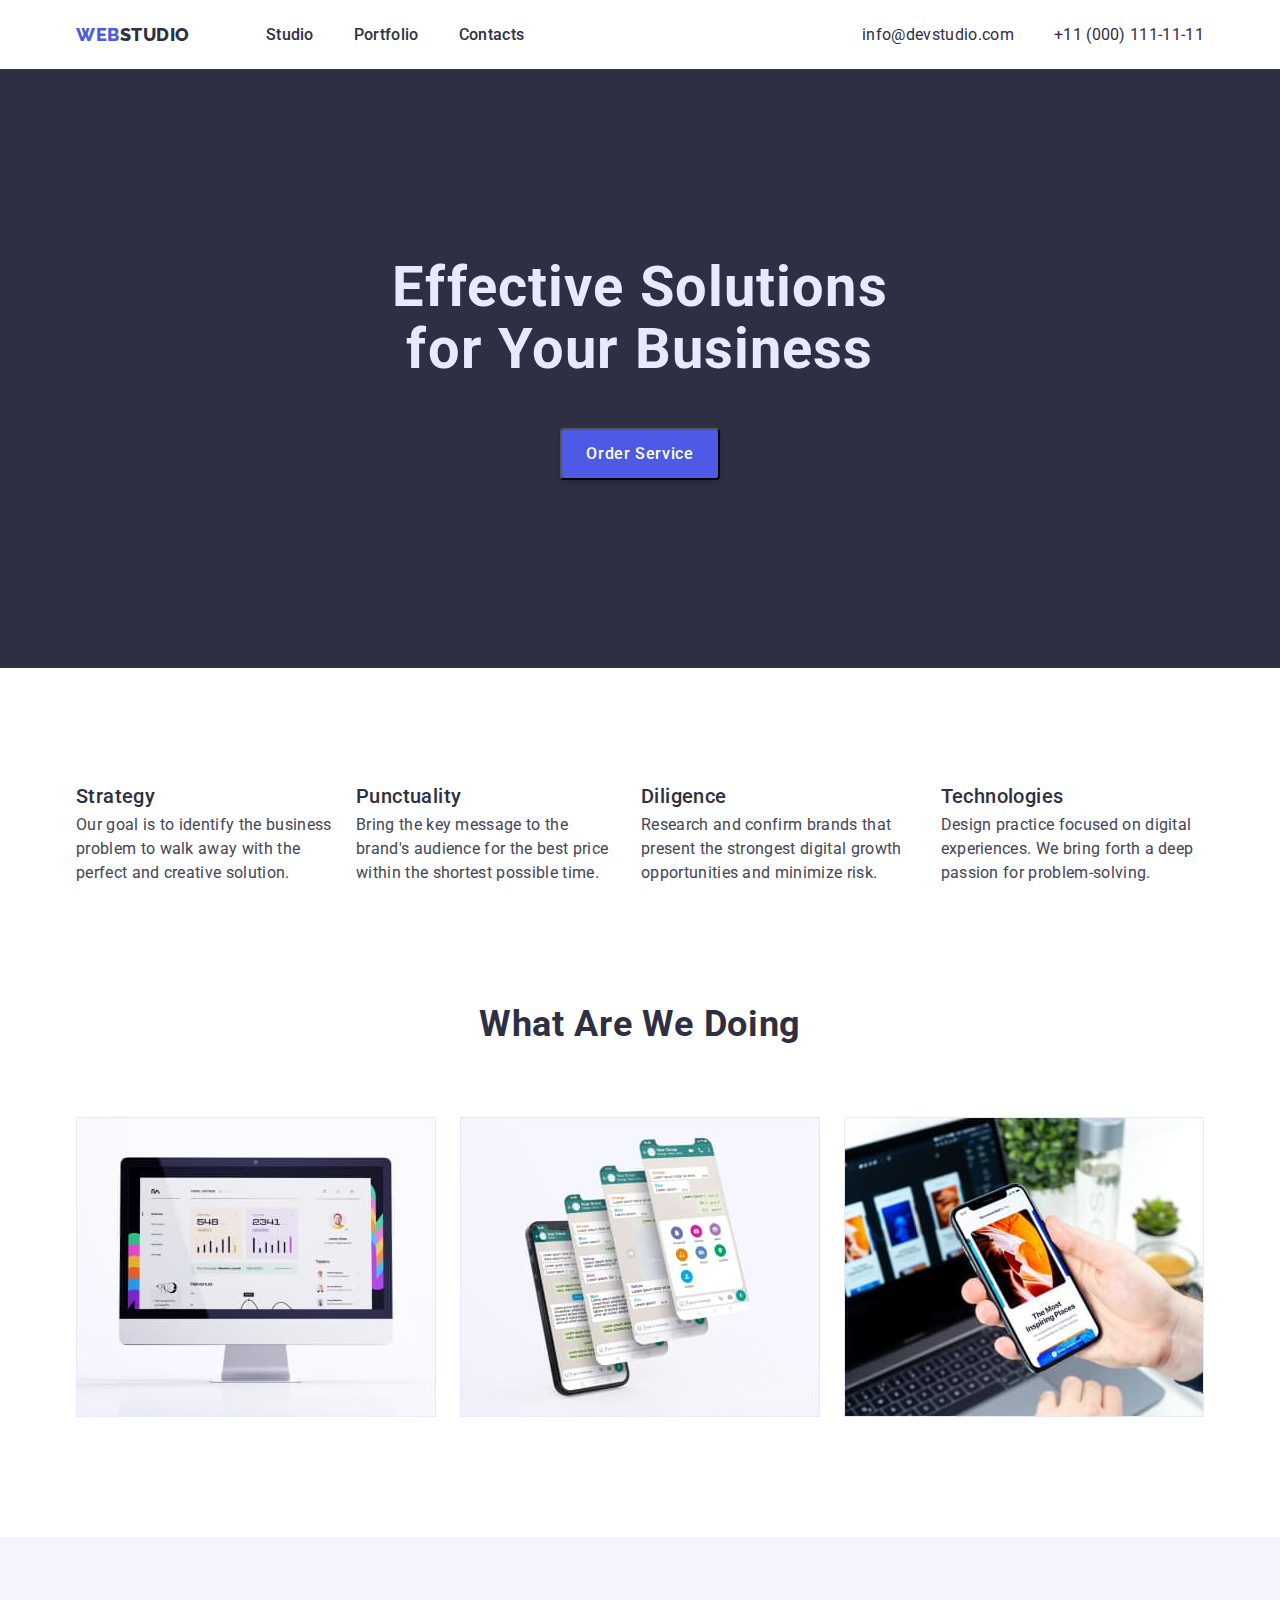
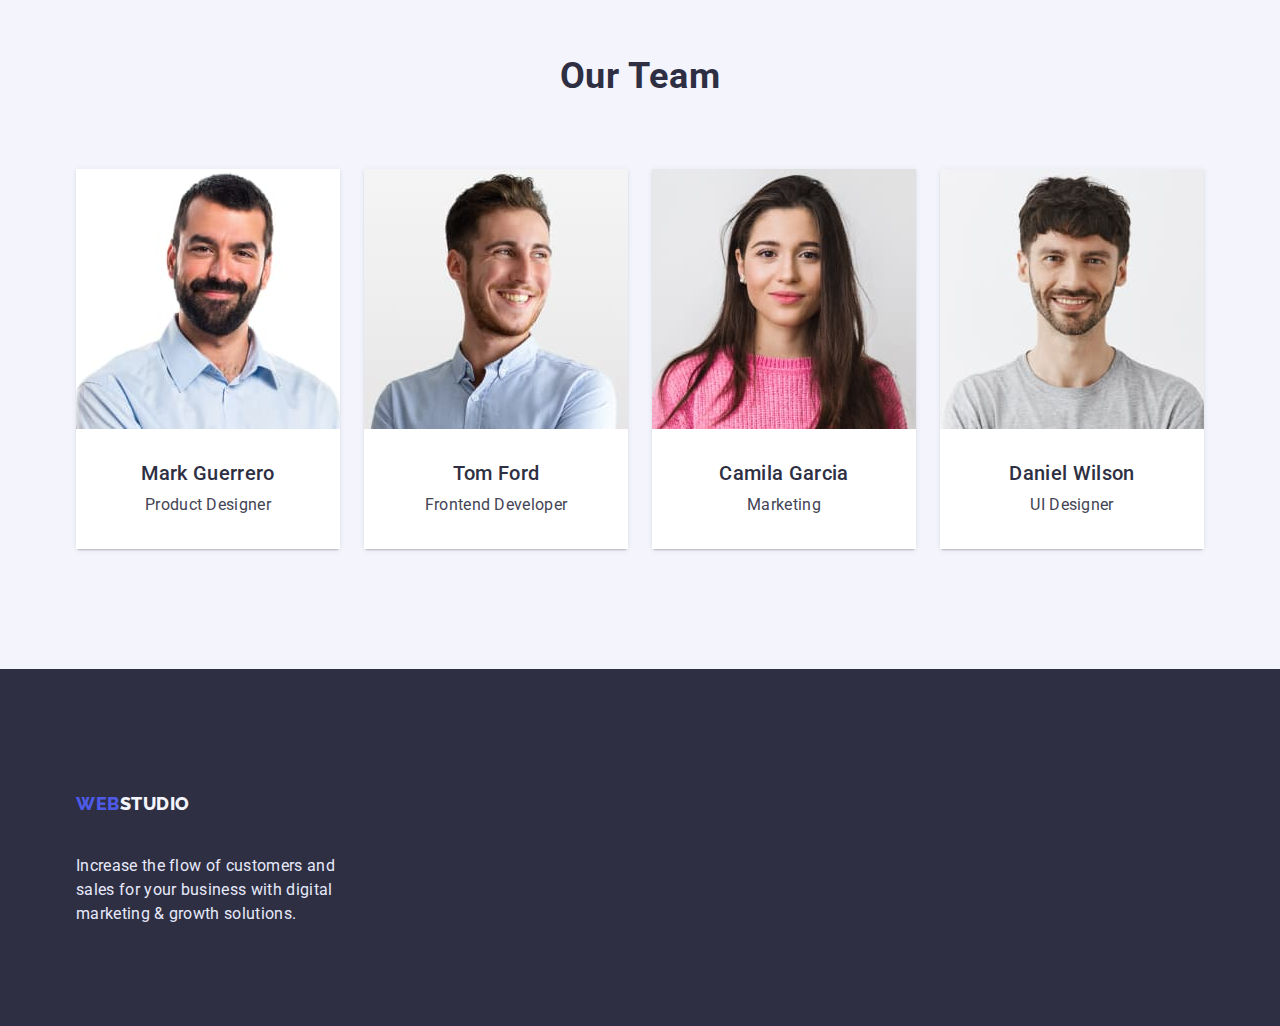
==== index.html @ 6ed80ae7 "Initial commit" ====
<!DOCTYPE html>
<html lang="en">
  <head>
    <meta charset="UTF-8">
    <meta http-equiv="X-UA-Compatible" content="IE=edge">
    <meta name="viewport" content="width=device-width, initial-scale=1.0">
    <title>Web Studio</title>
      <link
            rel="stylesheet"
            href="https://cdnjs.cloudflare.com/ajax/libs/modern-normalize/1.0.0/modern-normalize.min.css">
      <link rel="preconnect" href="https://fonts.googleapis.com">
      <link rel="preconnect" href="https://fonts.gstatic.com" crossorigin>
      <link href="https://fonts.googleapis.com/css2?family=Raleway:wght@800&family=Roboto:wght@400;500;700;900&display=swap" rel="stylesheet">
      <link rel="stylesheet" href="./css/styles.css">
  </head>

  <body>
<!-------------------- HEADER ------------------------->
     <header class="header">
      <div class="container">
        <nav class="header-navigation">
             <a class="logo logo-link-header" href="./index.html">
             <span class="logo-color">Web</span>Studio</a>
        
        <ul class="header-list list">
             <li class="header-item">
                 <a class="item-nav link" href="./index.html">Studio</a>
             </li>        
             <li class="header-item">
                 <a  class="item-nav link" href="./portfolio.html">Portfolio</a>
             </li>
             <li class="header-item">
                 <a  class="item-nav link" href="">Contacts</a>
             </li>
        </ul>
        </nav>
           <ul class="header-contact list">
             <li>
               <a class="mail-tel link"
               href="mailto:info@devstudio.com">info@devstudio.com</a>
             </li>
             <li>
               <a class="mail-tel link"
               href="tel:+110001111111">+11 (000) 111-11-11</a>
              </li>
            </ul>
      </div>
     </header>
    <main>
<!----------------- HERO SECTION ---------------------->
      <section class="wrapper">
        <div class="container">
           <h1 class="hero-text">Effective Solutions<br>for Your Business</h1>
           <button class="hero-button btn hero-text-btn" type="button">Order Service</button>
        </div>
      </section>
<!---------------- ABOUT SECTION ---------------------->
      <section class="about section">
         <div class="container">       
           <h2 class="visually-hidden">About us</h2>
           <ul class="list about-list">
             <li class="about-item">
               <h3 class="about-name">Strategy</h3>
               <p class="about-name-text">
               Our goal is to identify the business problem to walk away with the
               perfect and creative solution.
               </p>
             </li>
             <li class="about-item">
               <h3 class="about-name">Punctuality</h3>
               <p class="about-name-text">
               Bring the key message to the brand's audience for the best price
               within the shortest possible time.
               </p>
             </li>
             <li class="about-item">
               <h3 class="about-name">Diligence</h3>
               <p class="about-name-text">
               Research and confirm brands that present the strongest digital
               growth opportunities and minimize risk.
               </p>
             </li>
             <li class="about-item">
               <h3 class="about-name">Technologies</h3>
               <p class="about-name-text">
               Design practice focused on digital experiences. We bring forth a
               deep passion for problem-solving.
               </p>
             </li>
           </ul>
         </div>
      </section>
<!------------------  WORKING  ------------------------>
      <section class="section what-section">
        <div class="container">     
         <h2 class="section-name">What are we doing</h2>
         <ul class="working-list list">
           <li class="working-item">
            <img
            src="./images/about/img_1.jpg"
            alt="сайт"
            width="360"
            height="300">
           </li>
           <li class="working-item">
            <img
            src="./images/about/img_2.jpg"
            alt="чат"
            width="360"
            height="300">
          </li>
           <li class="working-item">
            <img
            src="./images/about/img_3.jpg"
            alt="програма"
            width="360"
            height="300">
          </li>
         </ul>
        </div>        
      </section>
<!--------------- EMPLOYEES SECTION ------------------->
      <section class="section employees-section">
        <div class="container">
           <h2 class="section-name">Our Team</h2>
           <ul class="empl-list list">
             <li class="empl-item">
               <img
               src="./images/employees/mark_guerrero.jpg"
               alt="Mark Guerrero"
               width="264"
               height="260">
              <div class="empl-content">
                 <h3 class="name-empl">Mark Guerrero</h3>
                 <p class="about-name-text">Product Designer</p>
              </div>
             </li>
             <li class="empl-item">
               <img
               src="./images/employees/tom_ford.jpg"
               alt="Tom Ford"
               width="264"
               height="260">
              <div class="empl-content">
                 <h3 class="name-empl">Tom Ford</h3>
                 <p class="about-name-text">Frontend Developer</p>
              </div>
             </li>
             <li class="empl-item">
               <img
               src="./images/employees/camila_garcia.jpg"
               alt="Camila Garcia"
               width="264"
               height="260">
              <div class="empl-content">
                 <h3 class="name-empl">Camila Garcia</h3>
                 <p class="about-name-text">Marketing</p>
              </div>
             </li>
             <li class="empl-item">
               <img
               src="./images/employees/daniel_wilson.jpg"
               alt="Daniel Wilson"
               width="264"
               height="260">
              <div class="empl-content">
                 <h3 class="name-empl">Daniel Wilson</h3>
                 <p class="about-name-text">UI Designer</p>
              </div>
             </li>
           </ul>
        </div>
      </section>
    </main>
<!---------------- FOOTER SECTION --------------------->
    <footer class="footer-block">
      <div class="container">
         <a class="logo logo-link-header" href="./index.html">
         <span class="logo-footer logo-color">Web</span><span class="logo-color-down">Studio</span></a>
         <p class="footer-text">
         Increase the flow of customers and sales for your business with digital
         marketing & growth solutions.
         </p>
      </div>
    </footer>
  </body>
</html>
---- css/styles.css ----
body {
    font-family: 'Roboto', sans-serif;
    color: var(--brand-color);
    font-weight: 400;
    font-size: 16px;
    line-height: 1.5;
    letter-spacing: 0.02em;
}

.visually-hidden {
    position: absolute;
    width: 1px;
    height: 1px;
    margin: -1px;
    border: 0;
    padding: 0;
    white-space: nowrap;
    clip-path: inset(100%);
    clip: rect(0 0 0 0);
    overflow: hidden;
}

:root {
    --brand-color: #2E2F42;
    --color-link: #4D5AE5;
    --color-text: #E7E9FC;
    --hero-title-text-color: #ffffff;
    --description-tel-mail-color: #434455;
    --bg-btn-foot-color: #f4f4fd;
    --secondaty-font: 'Raleway', sans-serif;
}

h1,
h2,
h3,
h4,
h5,
p {
    margin: 0;
}

ul {
    margin: 0;
    padding: 0;
}

img {
    display: block;
    max-width: 100%;
    height: auto;
  }

.list {
    list-style: none;
}

.link {
    color: var(--brand-color);
}

.link:hover {
    color: var(--color-link);
    text-decoration-line: underline;
}

a, li {
    list-style-type: none;
    text-decoration: none;
}

.container {
    width: 1158px;
    margin: 0 auto;
    padding: 0 15px;
}
/* outline: 2px solid red;  */

.section {
    padding: 120px 0;
}

.header {
    border-bottom: 1px solid var(--primary-border-color);
}

.header .container {
    display: flex;
    align-items: center;
}

.header-navigation {
    display: flex;
    align-items: center;
}

.email-tel-position {
    display: flex;
    flex-direction: row-reverse;  
}

.logo-link-header {
    font-weight: 800;
    line-height: 1.17;  
    display: flex;
    align-items: center;
    letter-spacing: 0.03em;
    text-transform: uppercase;
}

.logo {
    font-family: 'Raleway', sans-serif;
    font-size: 18px;
    color: var(--brand-color);
    text-decoration: none;
    padding-left: 156px;
    display: flex;
    flex-direction: row;
    align-items: flex-start;
    padding: 24px 0;
} 

.logo-color {
    color: var(--color-link);
    list-style: none;
    text-decoration: none;
}

/* --- HEADER ---  */
.header-list {
    margin-left: 76px;
    display: flex;
    flex-direction: row;    
    gap: 40px;   
}

.header-item {
    list-style: none;
    text-decoration: none;
}

.header-contact {
    display: flex;
    margin-left: auto;
    gap: 40px;   
}

.contact-item:not(:first-child) {
    margin-left: 40px;
}

.item-nav {
    font-weight: 500;
    list-style: none;
    padding: 24px 0;
}

.mail-tel {
    font-style: normal;
    color: var(--brand-color);
    gap: 40px;
    padding-top: 24px;
    padding-bottom: 24px;
}

.mail-tel:hover {
    color: var(--color-link);
}

/* --- HERO SECTION ---  */
.wrapper {
  padding: 188px 0;
  background-color: var(--brand-color);
}

.wrapper .container {
    display: flex;
    flex-direction: column;
    align-items: center;
}

.hero-text {
    margin-bottom: 48px;
    max-width: 496px;
    text-align: center;  
    font-size: 56px;
    line-height: 1.1;
    letter-spacing: 0.02em;
    color: var(--color-text)
}

.hero-button {
    background: var(--color-link);
    box-shadow: 0px 4px 4px rgba(0, 0, 0, 0.15);
    border-radius: 4px;
    padding: 16px 32px;
    font-family: inherit;
    font-weight: 500;
    font-size: 16px;
    line-height: 1.5;
    letter-spacing: 0.04em;
    color: var(--hero-title-text-color);
    cursor: pointer;
}

.hero-text-btn {
    color: #FFFFFF;
    font-family:  inherit;
    font-weight: 500;
    font-size: 16px;
    line-height: 1.5;
    letter-spacing: 0.04em;
}

/* --- ABOUT SECTION ---  */
.about {
    padding-bottom: 0;
}
  
.about-list {
    display: flex;
    gap: 24px;
}

.about-item {
    width: calc((100%-72px) / 4);
}

.about-name {
    color: var(--brand-color);
    font-weight: 500;
    font-size: 20px;
    margin-bottom: 8px;
    line-height: 0.83;
    letter-spacing: 0.02em;
}

.about-name-text {
    color: var(--description-tel-mail-color);
    font-weight: 400;
} 

/* ---  WORKING  --- */
.what-section {
    text-align: center;
    color: var(--brand-color);
}

.section-name {
    font-weight: 700;
    font-size: 36px;
    line-height: 1.11;
    margin-bottom: 72px;
    letter-spacing: 0.02em;
    text-transform: capitalize;
    text-align: center;
    color: var(--brand-color);
}

.working-list {
    display: flex;
    gap: 24px;
}

.working-item {
    width: calc((100%-48px) / 3);
    max-width: 360px;
}

.working-list .container {
    background: linear-gradient(
      0deg,
      rgba(77, 90, 229, 0.1),
      rgba(77, 90, 229, 0.1)
    );
    background-blend-mode: soft-light, normal;
    border: 1px solid var(--primary-border-color);
}

/* ---  EMPLOYEES SECTION  --- */
.employees-section {
    background-color: var(--bg-btn-foot-color);
}
.name-empl {
    font-weight: 500;
    font-size: 20px;
    line-height: 1.2;
    margin-bottom: 8px;
}

.empl-list {
    display: flex;
    flex-wrap: wrap;
    gap: 24px;
}

.empl-item {
    width: calc((100%-72px) / 4);
    max-width: 264px; 
    background: var(--primary-bg-color);
    box-shadow: 0px 1px 6px rgba(46, 47, 66, 0.08),
      0px 1px 1px rgba(46, 47, 66, 0.16), 0px 2px 1px rgba(46, 47, 66, 0.08);
    border-radius: 0px 0px 4px 4px;
}

.empl-content {
    text-align: center;
    padding: 32px 0;
    background: #FFFFFF;
}

/* ---  FOOTER SECTION  --- */
.footer-block {
    background: #2E2F42;
    padding: 100px 0;
}

.footer-text {
    color: var(--color-text);
    max-width: 264px;
}

.logo-color-down {
    color: #F4F4FD;
}

.logo-footer {
    padding: 0;
    margin-bottom: 16px;
}

/* ---  BTN SECTION  --- */
.btn-section {
    padding-top: 96px;
    justify-content: center;
    gap: 24px;
}

.btn-list {
    display: flex;
    justify-content: center;
    gap: 24px; 
    margin-bottom: 72px;
}

.btn {
    padding: 12px 24px;
    border-radius: 4px;
    cursor: pointer;
    font-family: inherit;
    justify-content: center;
    gap: 24px;
}

.modal-btn {
    background: #F4F4FD;
    color: var(--color-link);
    border: 1px solid #e7e9fc;
    font-family: inherit;
    font-weight: 500;
    font-size: 16px;
    line-height: 1.5;
    letter-spacing: 0.04em;
    padding: 12px 24px;
}
 /* box-shadow: 0px 3px 1px rgba(0, 0, 0, 0.1), 0px 2px 1px rgba(0, 0, 0, 0.08),
          0px 2px 2px rgba(0, 0, 0, 0.12); */
.btn:hover,
.btn:focus {   
    background-color: #404BBF;
}

/* ---  IMG SECTION  --- */
.img-sect-list {
    display: flex;
    flex-wrap: wrap;
    gap: 48px;
    column-gap: 24px;
}

.img-list{
    width: calc((100%-48px) / 3);
    max-width: 360px;
}

.img-list .text {
    padding: 32px 16px;
    border: 1px solid #E7E9FC;
    border-top: none;
}
  
.modal-btn:hover {
    background: var(--color-link);
    color: var(--color-text);
    border-color: var(--color-link);
}

.portfolio-text-large {
    color: var(--brand-color);
    font-weight: 500;
    font-size: 20px;
    line-height: 1.2;
    letter-spacing: 0.02em;
    margin-bottom: 8px;
}

.portfolio-text-small {
    color: #434455; 
}
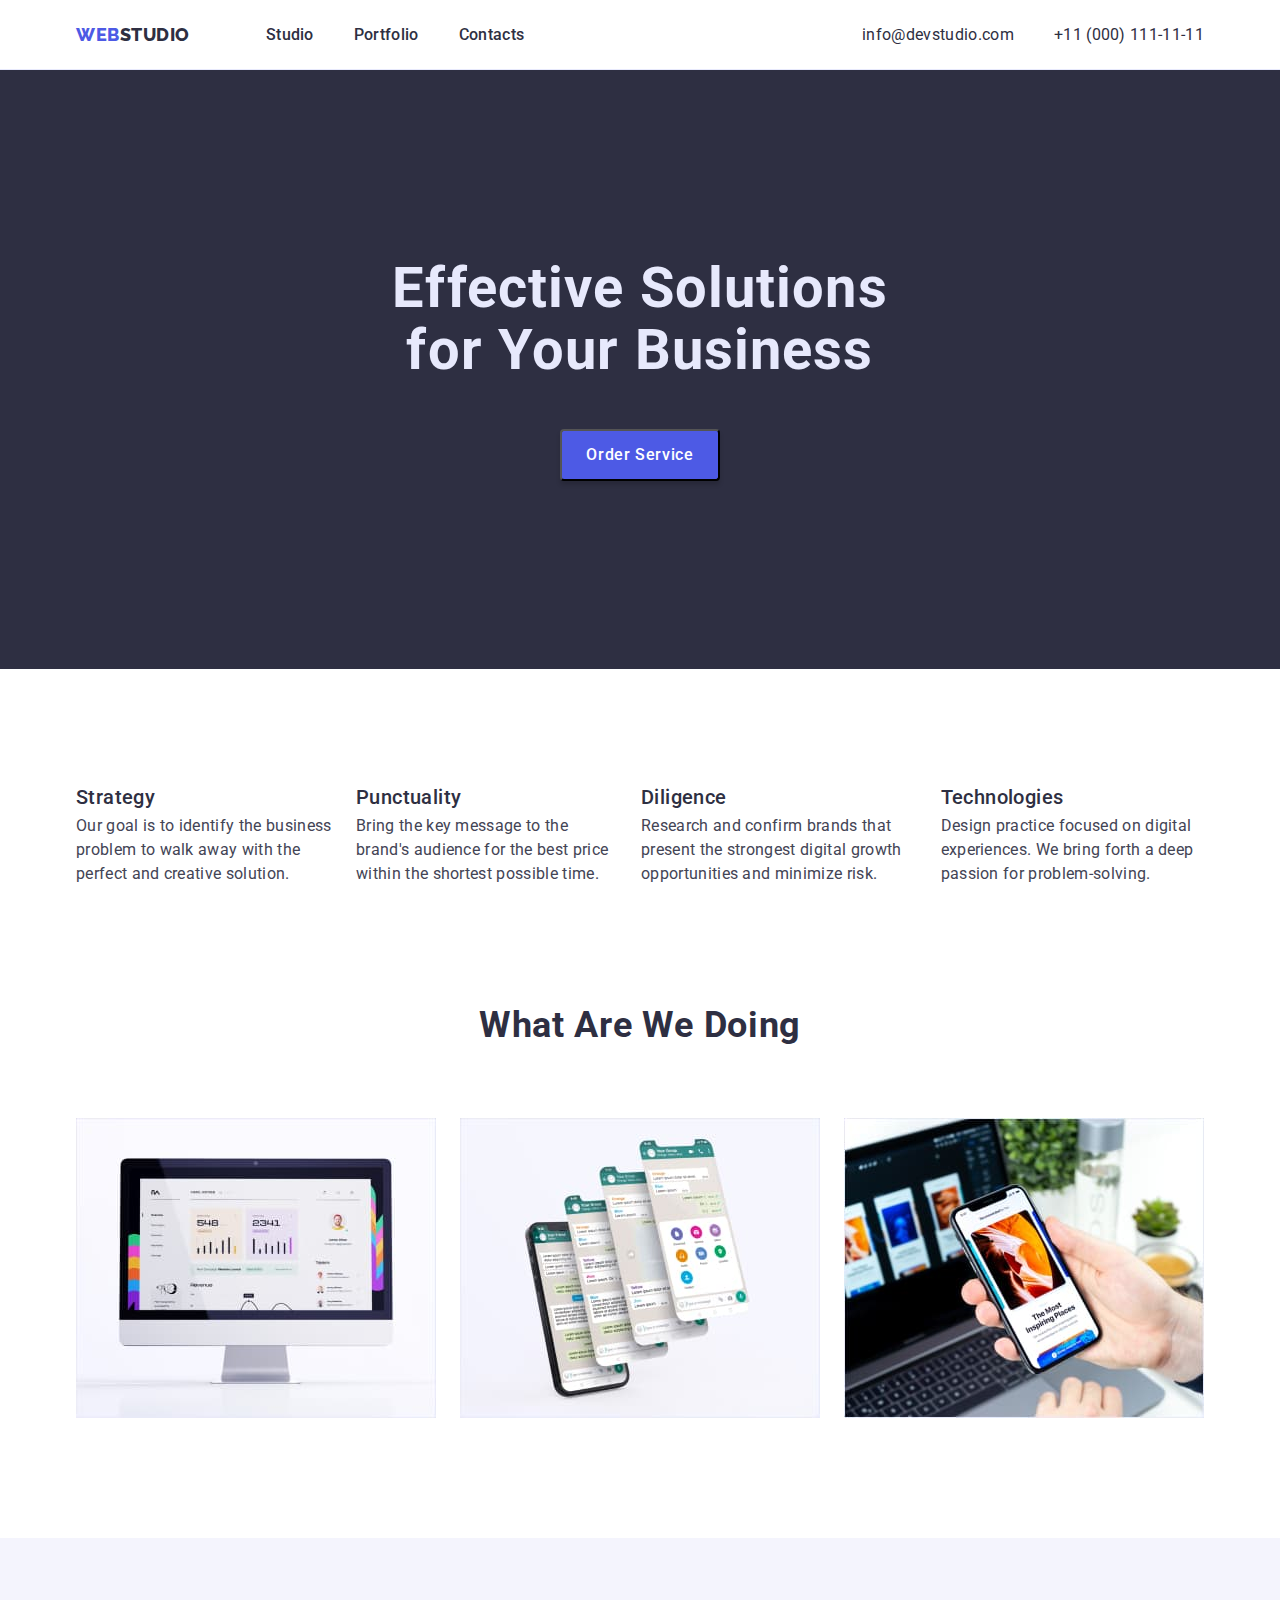
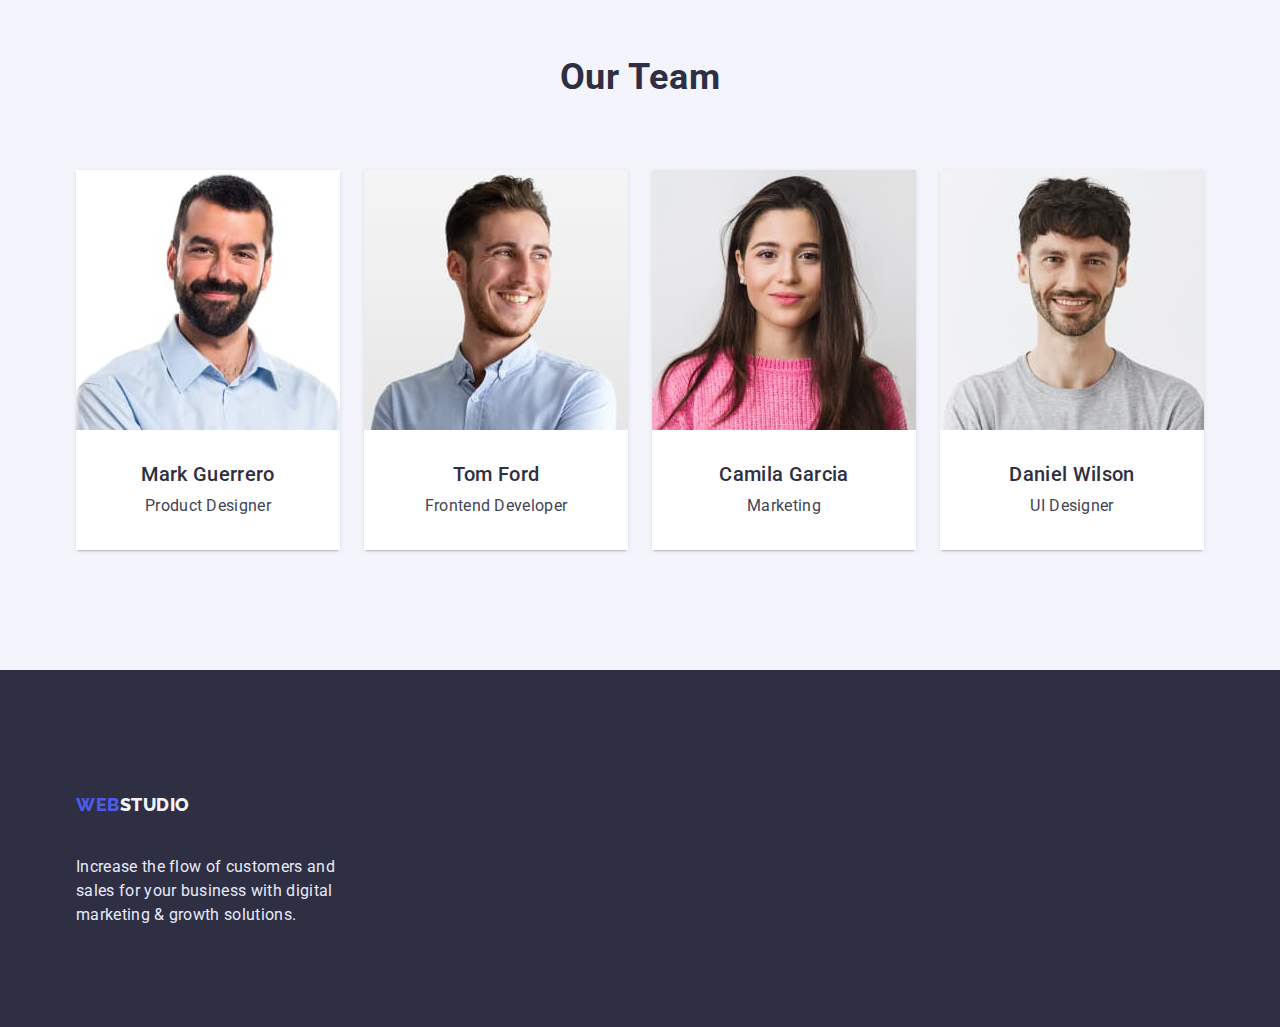
==== commit 3f997f1e: "dd" ====
--- a/index.html
+++ b/index.html
@@ -175,8 +175,8 @@
 <!---------------- FOOTER SECTION --------------------->
     <footer class="footer-block">
       <div class="container">
-         <a class="logo logo-link-header" href="./index.html">
-         <span class="logo-footer logo-color">Web</span><span class="logo-color-down">Studio</span></a>
+         <a class="logo-footer logo logo-link-header" href="./index.html">
+         <span class="logo-color">Web</span><span class="logo-color-down">Studio</span></a>
          <p class="footer-text">
          Increase the flow of customers and sales for your business with digital
          marketing & growth solutions.
--- a/css/styles.css
+++ b/css/styles.css
@@ -60,9 +60,10 @@
 
 .link:hover {
     color: var(--color-link);
-    text-decoration-line: underline;
-}
-
+
+}
+/* text-decoration-line: underline; */
+ 
 a, li {
     list-style-type: none;
     text-decoration: none;
@@ -80,7 +81,7 @@
 }
 
 .header {
-    border-bottom: 1px solid var(--primary-border-color);
+    border-bottom: 1px solid var(--color-text);
 }
 
 .header .container {
@@ -324,9 +325,10 @@
 }
 
 .logo-footer {
-    padding: 0;
+
     margin-bottom: 16px;
 }
+/* padding: 0; */
 
 /* ---  BTN SECTION  --- */
 .btn-section {
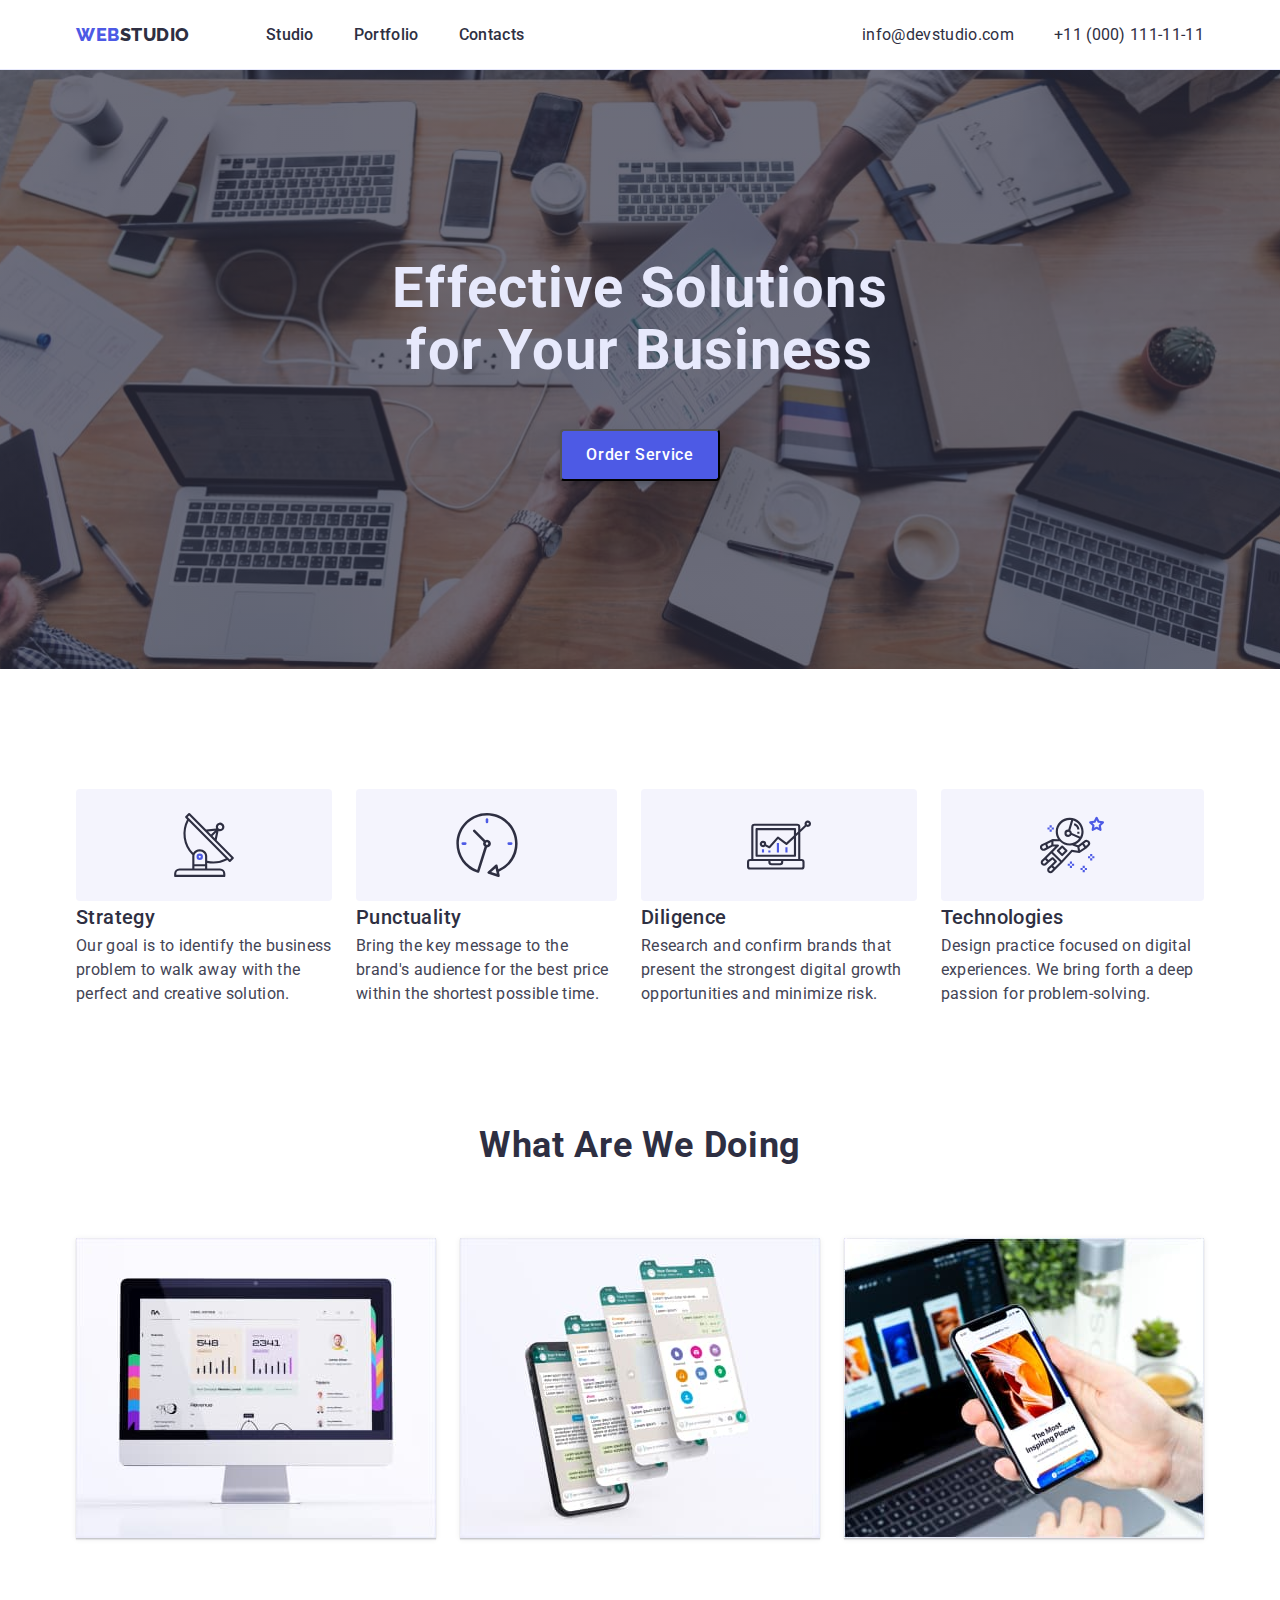
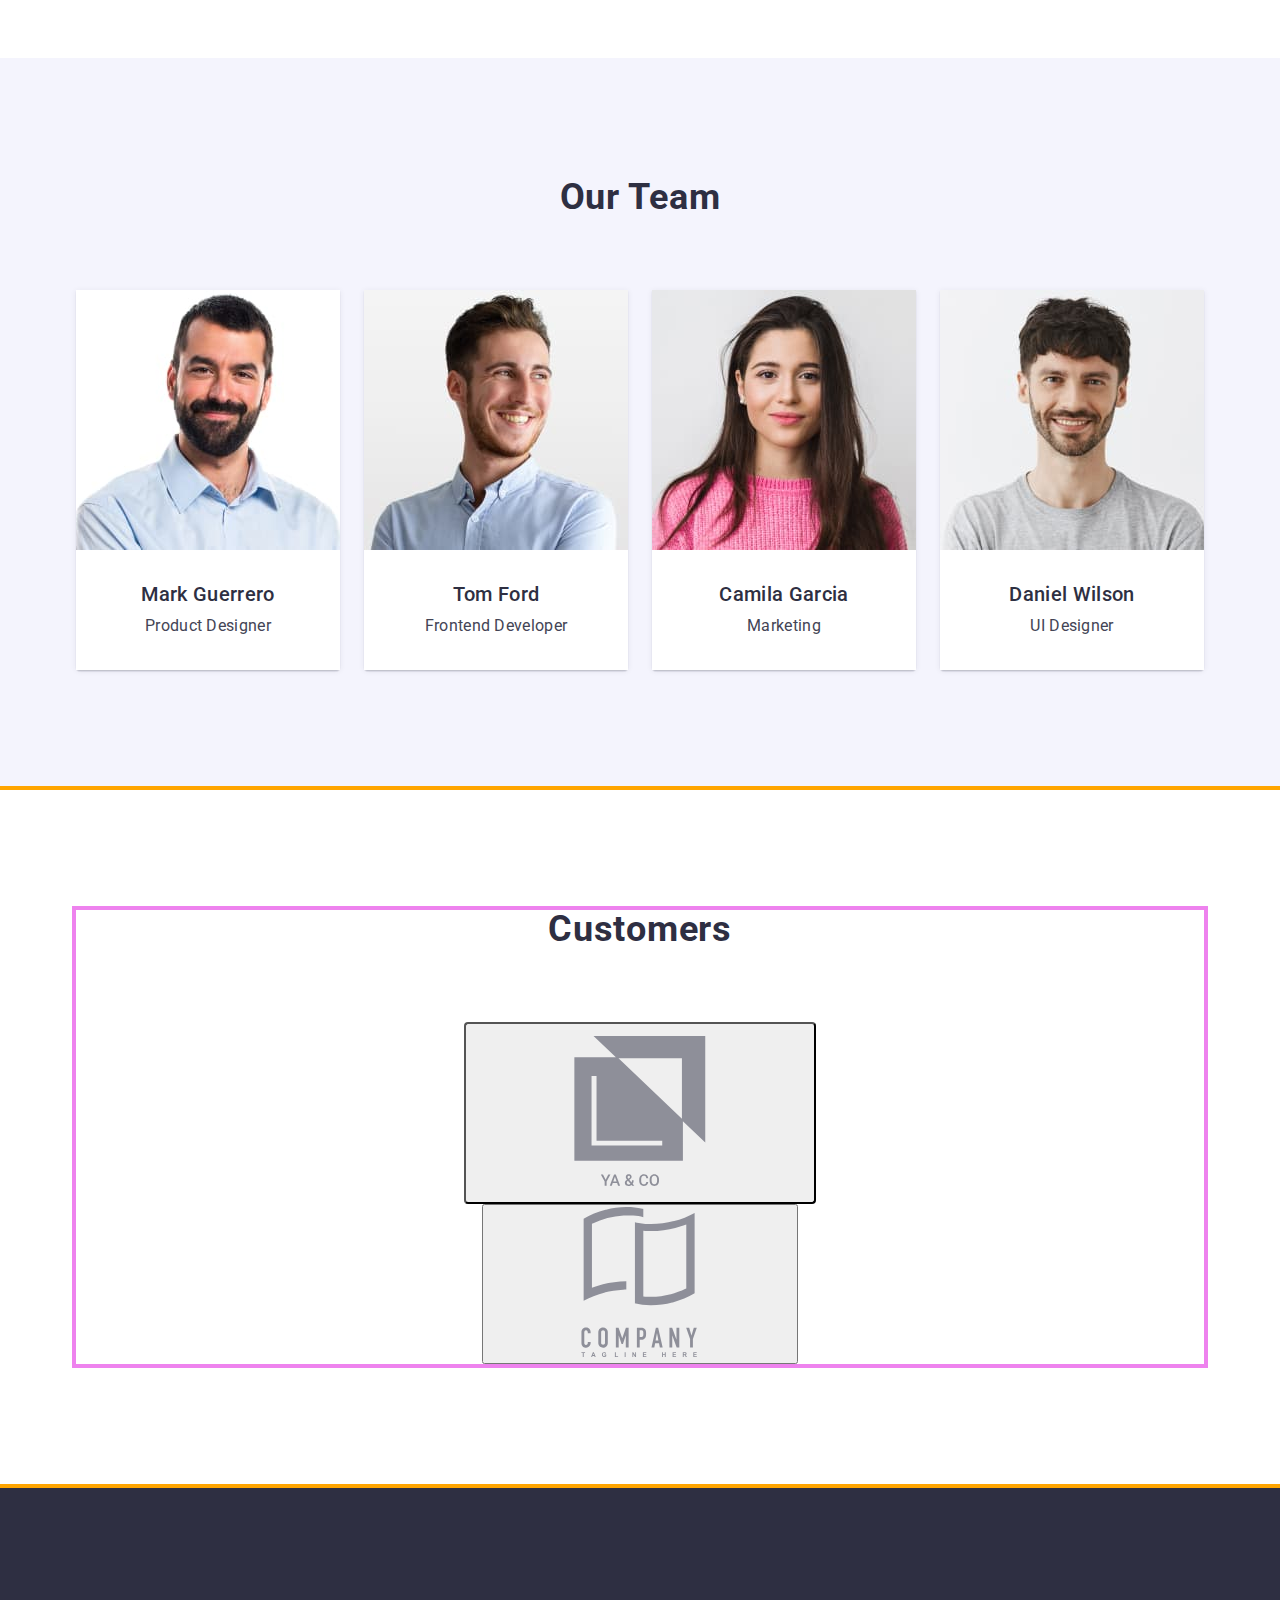
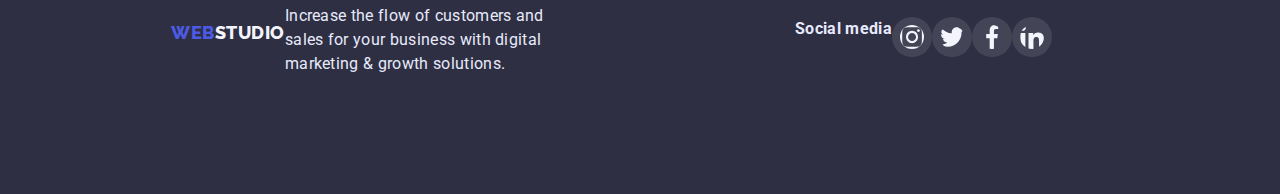
==== commit 4e46e819: "sprite" ====
--- a/index.html
+++ b/index.html
@@ -49,10 +49,12 @@
     <main>
 <!----------------- HERO SECTION ---------------------->
       <section class="wrapper">
+      <div class="container-fluid">
         <div class="container">
            <h1 class="hero-text">Effective Solutions<br>for Your Business</h1>
            <button class="hero-button btn hero-text-btn" type="button">Order Service</button>
         </div>
+      </div>
       </section>
 <!---------------- ABOUT SECTION ---------------------->
       <section class="about section">
@@ -171,17 +173,81 @@
            </ul>
         </div>
       </section>
+<!--------------- Customers SECTION ------------------->
+      <section class="section customers-section">
+        <div class="container">
+          <ul class="list customers-list">
+            <h2 class="section-name">Customers</h2>
+            <li class="customers-item">
+              <button class="btn"
+                      type="button">
+                <svg class="">
+                   <use href="./images/icons.svg/sprite_symboldefs.svg#icon-group"></use>
+                </svg>
+              </button>
+            </li>
+
+            <li class="customers-item">
+              <button class=""
+                      type="button">
+                <svg class="">
+                   <use href="./images/icons.svg/sprite_symboldefs.svg#icon-company"></use>
+                </svg>
+              </button>
+            </li>
+            <li class="customers-item"></li>
+            <li class="customers-item"></li>
+            <li class="customers-item"></li>
+            <li class="customers-item"></li>
+          </ul>
+      </section>
     </main>
 <!---------------- FOOTER SECTION --------------------->
-    <footer class="footer-block">
-      <div class="container">
-         <a class="logo-footer logo logo-link-header" href="./index.html">
-         <span class="logo-color">Web</span><span class="logo-color-down">Studio</span></a>
-         <p class="footer-text">
-         Increase the flow of customers and sales for your business with digital
-         marketing & growth solutions.
-         </p>
+<footer class="footer-block section">
+  <div class="container">
+     <div class="cont-footer-logo container">
+      <a class="logo-footer logo logo-link-header" href="./index.html">
+      <span class="logo-color">Web</span><span class="logo-color-down">Studio</span></a>
+      <p class="footer-text">
+      Increase the flow of customers and sales for your business with digital
+      marketing & growth solutions.
+      </p>
+     </div>
+
+    <div class="container">
+      <ul class="icon-footer">
+         <p class="footer-text"><b>Social media</b></p>
+
+         <li><svg class="icon" 
+                  Width="24px"
+                  Height="24px">
+                  <use href="./images/icons.svg/sprite_symboldefs.svg#icon-instagram"></use>
+              </svg>
+         </li>
+
+         <li><svg class="icon"
+                  Width="24px"
+                  Height="24px">
+                  <use href="./images/icons.svg/sprite_symboldefs.svg#icon-twitter"></use>
+             </svg>
+         </li>
+
+         <li><svg class="icon"
+                  Width="24px"
+                  Height="24px">
+                  <use href="./images/icons.svg/sprite_symboldefs.svg#icon-facebook"></use>
+             </svg>
+         </li>
+
+         <li><svg class="icon"
+                  Width="24px"
+                  Height="24px">
+                  <use href="./images/icons.svg/sprite_symboldefs.svg#icon-linkedin"></use>
+             </svg>
+         </li>
+       </ul>
       </div>
+     </div>
     </footer>
   </body>
 </html>--- a/css/styles.css
+++ b/css/styles.css
@@ -5,6 +5,11 @@
     font-size: 16px;
     line-height: 1.5;
     letter-spacing: 0.02em;
+    box-sizing: border-box;
+}
+
+*, *::before, *::after {
+    box-sizing: inherit;
 }
 
 .visually-hidden {
@@ -30,12 +35,7 @@
     --secondaty-font: 'Raleway', sans-serif;
 }
 
-h1,
-h2,
-h3,
-h4,
-h5,
-p {
+h1, h2, h3, h4, h5, p {
     margin: 0;
 }
 
@@ -52,18 +52,19 @@
 
 .list {
     list-style: none;
+    padding: 0;
+    margin: 0;
 }
 
 .link {
     color: var(--brand-color);
 }
 
-.link:hover {
+.link:hover, 
+.link:focus {
     color: var(--color-link);
-
-}
-/* text-decoration-line: underline; */
- 
+}
+
 a, li {
     list-style-type: none;
     text-decoration: none;
@@ -73,8 +74,9 @@
     width: 1158px;
     margin: 0 auto;
     padding: 0 15px;
-}
-/* outline: 2px solid red;  */
+
+    /* outline: 2px solid white; */
+}
 
 .section {
     padding: 120px 0;
@@ -113,7 +115,6 @@
     font-size: 18px;
     color: var(--brand-color);
     text-decoration: none;
-    padding-left: 156px;
     display: flex;
     flex-direction: row;
     align-items: flex-start;
@@ -169,9 +170,24 @@
 
 /* --- HERO SECTION ---  */
 .wrapper {
-  padding: 188px 0;
-  background-color: var(--brand-color);
-}
+    padding: 188px 0;
+    background-color: #434455;
+    background-image:  linear-gradient(
+        rgba(46, 47, 66, 0.7),
+        rgba(46, 47, 66, 0.7)
+     ),
+       url(../images/peopleoffice.jpg);
+    background-size: cover;
+    background-position: center;
+    background-repeat: no-repeat;
+    max-width: 1440px;
+    max-height: 600px;
+    margin-left: auto;
+    margin-right: auto;
+}
+/* .container-fluid {
+
+} */
 
 .wrapper .container {
     display: flex;
@@ -224,6 +240,34 @@
 
 .about-item {
     width: calc((100%-72px) / 4);
+
+}
+
+.about-item::before {
+    display: block;
+    content: "";
+    height: 112px;
+    /* outline: 1px solid red; */
+    background: #F4F4FD;
+    border-radius: 4px;
+    background-position: center;
+    background-repeat: no-repeat;
+}
+
+.about-item:nth-child(1)::before {
+    background-image: url(../images/icons.svg/optimize/antenna.svg);
+}
+
+.about-item:nth-child(2)::before {
+    background-image: url(../images/icons.svg/optimize/clock.svg);
+}
+
+.about-item:nth-child(3)::before {
+    background-image: url(../images/icons.svg/optimize/diagram.svg);
+}
+
+.about-item:nth-child(4)::before {
+    background-image: url(../images/icons.svg/optimize/astronaut.svg);
 }
 
 .about-name {
@@ -233,11 +277,13 @@
     margin-bottom: 8px;
     line-height: 0.83;
     letter-spacing: 0.02em;
+    padding-top: 8px;
 }
 
 .about-name-text {
     color: var(--description-tel-mail-color);
     font-weight: 400;
+
 } 
 
 /* ---  WORKING  --- */
@@ -265,6 +311,9 @@
 .working-item {
     width: calc((100%-48px) / 3);
     max-width: 360px;
+    box-shadow: 0px 1px 6px rgba(46, 47, 66, 0.08),
+        0px 1px 1px rgba(46, 47, 66, 0.16), 
+        0px 2px 1px rgba(46, 47, 66, 0.08);
 }
 
 .working-list .container {
@@ -309,15 +358,109 @@
     background: #FFFFFF;
 }
 
+/* ---  Customers SECTION  --- */
+.customers-section {
+    outline: 4px solid orange;
+}
+
+.customers-list {
+    outline: 4px solid violet;
+    min-height: 200px;
+    justify-content: center;
+    gap: 24px;
+}
+
+.customers-item {
+    /* outline: 4px solid orange; */
+    display: flex;
+    justify-content: center;
+    gap: 24px; 
+}
+/* .btn {
+    padding: 12px 24px;
+    border-radius: 4px;
+    cursor: pointer;
+    font-family: inherit;
+    justify-content: center;
+    gap: 24px;
+}
+
+.modal-btn {
+    background: #F4F4FD;
+    color: var(--color-link);
+    border: 1px solid #e7e9fc;
+    font-family: inherit;
+    font-weight: 500;
+    font-size: 16px;
+    line-height: 1.5;
+    letter-spacing: 0.04em;
+    padding: 12px 24px; */
+
+
+
 /* ---  FOOTER SECTION  --- */
+.footer-block .container {
+    display: flex;
+    align-items: center;
+    /* align-self: */
+}
+
 .footer-block {
-    background: #2E2F42;
-    padding: 100px 0;
-}
+    margin-left: auto;
+    margin-right: auto;
+    background-color: #2E2F42;
+    width: 1440px;
+    height: 310px;
+    display: inline-block;
+
+/* outline: 4px solid orange; */
+}
+
+/* .container {
+    width: 1158px;
+    margin: 0 auto;
+    padding: 0 15px;
+
+    outline: 2px solid white;
+} */
+
+.cont-footer-logo {
+    margin-right: 120px;
+    /* outline: 4px solid green; */
+} 
 
 .footer-text {
     color: var(--color-text);
     max-width: 264px;
+    /* margin-top: 142px; */
+
+}
+/* 
+margin-left: 76px;
+display: flex;
+flex-direction: row;    
+gap: 40px;    */
+
+.icon-footer {
+/* margin-left: 540px; */
+
+    position: absolute;
+    display: flex;
+    flex-direction: inherit;
+    /* outline: 5px solid wheat; */
+}
+
+.icon {  
+    background: rgba(255, 255, 255, 0.1);
+    display: inline-block;
+    content: "";
+    height: 40px;
+    width: 40px;
+    /* outline: 1px solid yellow; */
+    border-radius: 50% 50%;
+    background-position: center;
+    background-repeat: no-repeat;
+    padding: 8px;
 }
 
 .logo-color-down {
@@ -325,8 +468,9 @@
 }
 
 .logo-footer {
-
-    margin-bottom: 16px;
+padding: 0;
+margin-bottom: 16px;
+
 }
 /* padding: 0; */
 
@@ -363,12 +507,15 @@
     line-height: 1.5;
     letter-spacing: 0.04em;
     padding: 12px 24px;
-}
- /* box-shadow: 0px 3px 1px rgba(0, 0, 0, 0.1), 0px 2px 1px rgba(0, 0, 0, 0.08),
-          0px 2px 2px rgba(0, 0, 0, 0.12); */
+
+}
+
 .btn:hover,
 .btn:focus {   
     background-color: #404BBF;
+    box-shadow: 0px 3px 1px rgba(0, 0, 0, 0.1), 
+        0px 2px 1px rgba(0, 0, 0, 0.08),
+        0px 2px 2px rgba(0, 0, 0, 0.12);
 }
 
 /* ---  IMG SECTION  --- */
@@ -389,7 +536,14 @@
     border: 1px solid #E7E9FC;
     border-top: none;
 }
-  
+
+.img-sect-list:hover 
+.img-list:hover {
+    box-shadow: 0px 1px 6px rgba(46, 47, 66, 0.08),
+        0px 1px 1px rgba(46, 47, 66, 0.16), 
+        0px 2px 1px rgba(46, 47, 66, 0.08);
+}
+
 .modal-btn:hover {
     background: var(--color-link);
     color: var(--color-text);
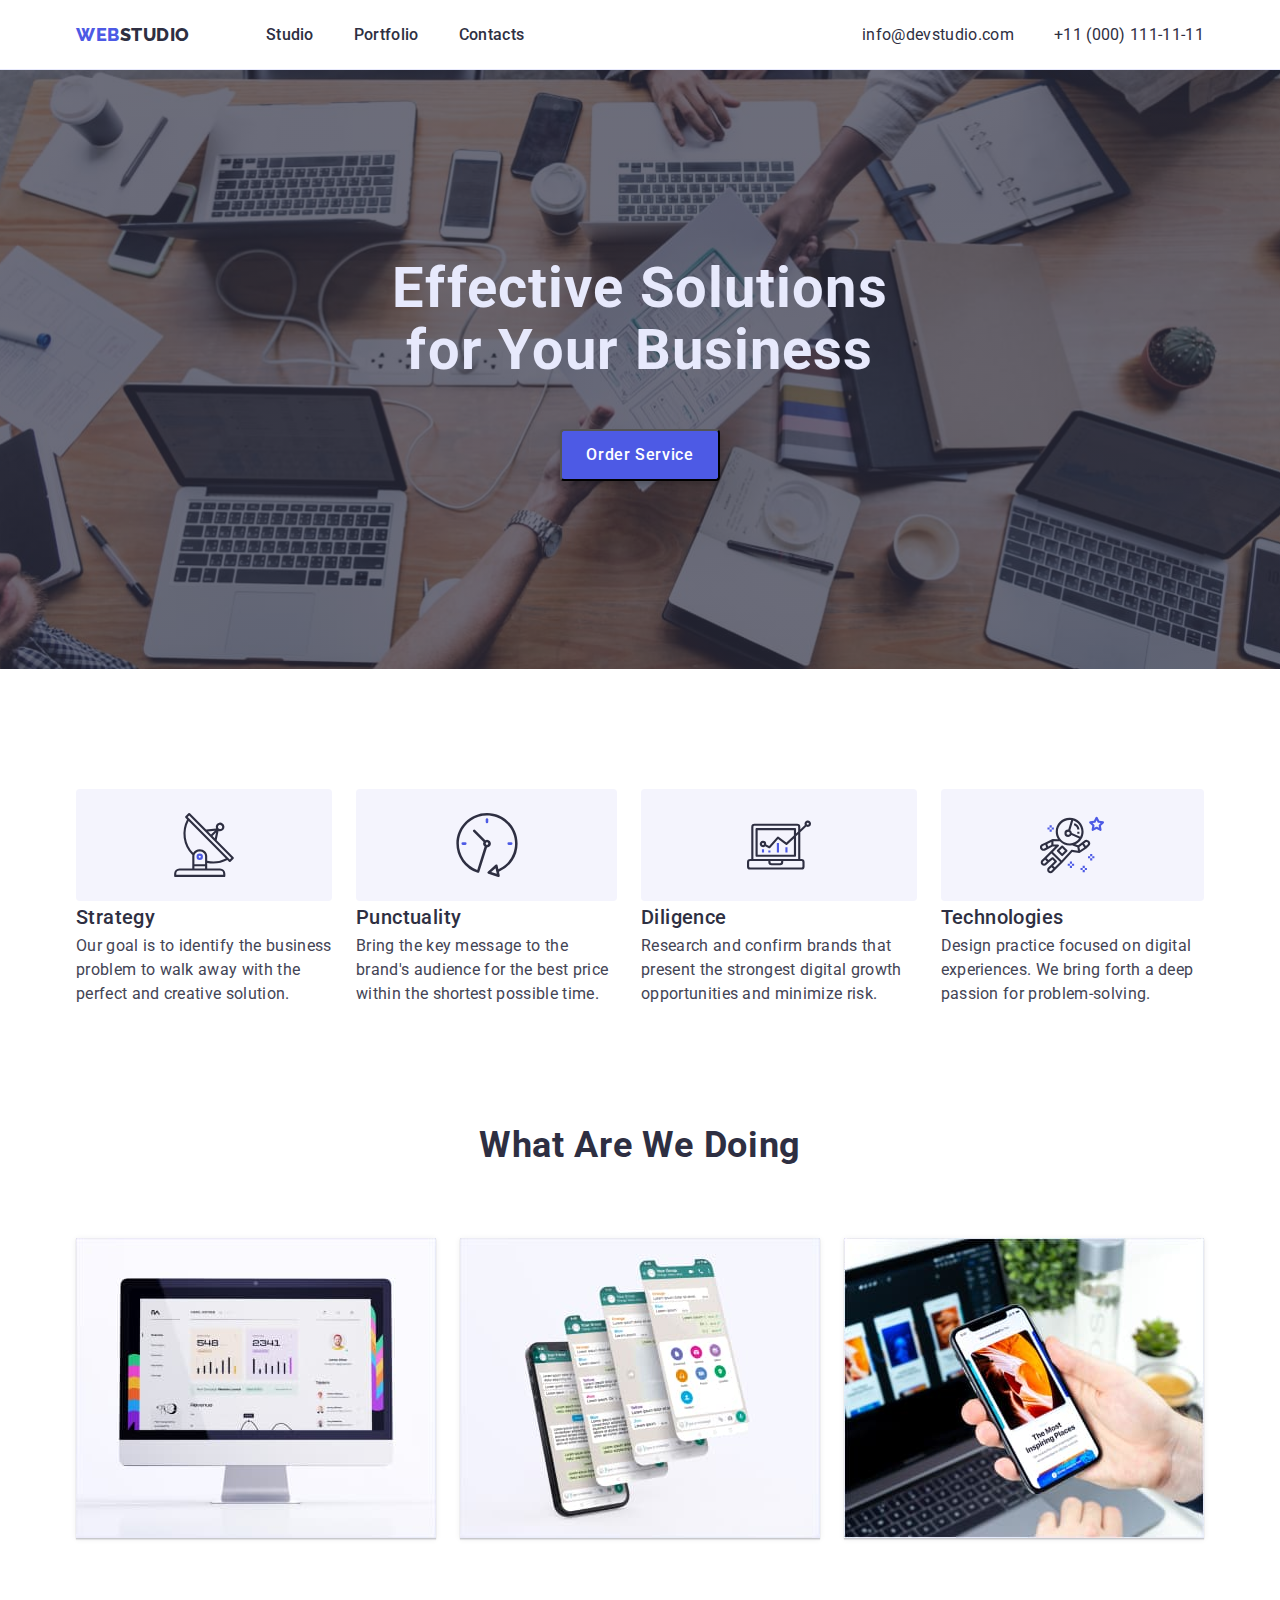
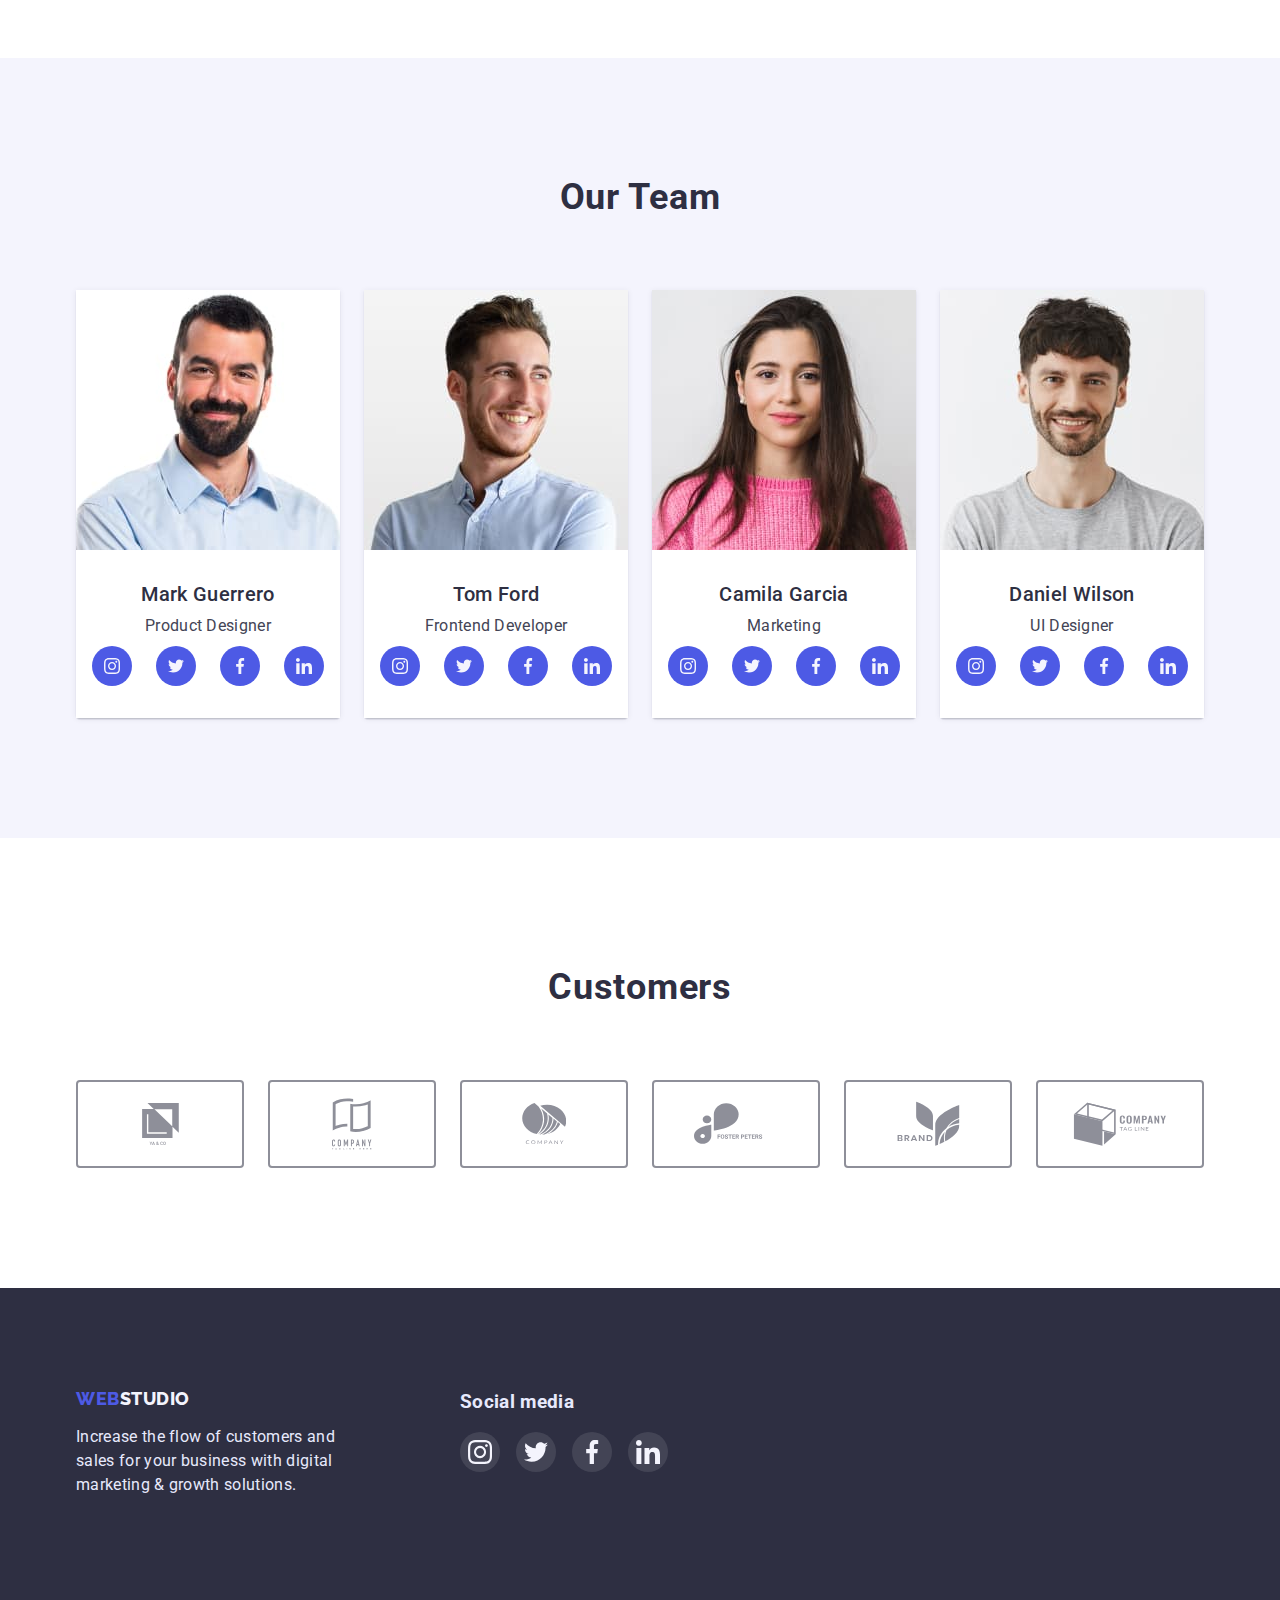
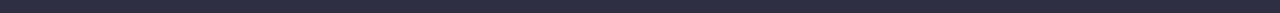
==== commit 775328c4: "4 dz" ====
--- a/index.html
+++ b/index.html
@@ -49,12 +49,12 @@
     <main>
 <!----------------- HERO SECTION ---------------------->
       <section class="wrapper">
-      <div class="container-fluid">
-        <div class="container">
+       <div>
+         <div class="container">
            <h1 class="hero-text">Effective Solutions<br>for Your Business</h1>
            <button class="hero-button btn hero-text-btn" type="button">Order Service</button>
-        </div>
-      </div>
+         </div>
+       </div>
       </section>
 <!---------------- ABOUT SECTION ---------------------->
       <section class="about section">
@@ -125,129 +125,301 @@
       <section class="section employees-section">
         <div class="container">
            <h2 class="section-name">Our Team</h2>
-           <ul class="empl-list list">
-             <li class="empl-item">
+
+             <ul class="empl-list list">
+               <li class="empl-item">
+                 <img
+                 src="./images/employees/mark_guerrero.jpg"
+                 alt="Mark Guerrero"
+                 width="264"
+                 height="260">
+               <div class="empl-content">
+                   <h3 class="name-empl">Mark Guerrero</h3>
+                   <p class="about-name-text">Product Designer</p>
+
+                   <ul class="team-icon-list list">
+                     <li class="team-sicial-item">
+                       <a href="/" class="team-social-link link">
+                       <svg class="" width="16" height="16">
+                       <use href="./images/icons.svg/sprite_symboldefs.svg#icon-instagram"></use>
+                       </svg>
+                       </a>
+                     </li>
+
+                     <li class="team-sicial-item">
+                      <a href="/" class="team-social-link link">
+                      <svg class="" width="16" height="16">
+                      <use href="./images/icons.svg/sprite_symboldefs.svg#icon-twitter"></use>
+                      </svg>
+                      </a>
+                    </li>
+
+                    <li class="team-sicial-item">
+                      <a href="/" class="team-social-link link">
+                      <svg class="" width="16" height="16">
+                      <use href="./images/icons.svg/sprite_symboldefs.svg#icon-facebook"></use>
+                      </svg>
+                      </a>
+                    </li>
+
+                    <li class="team-sicial-item">
+                      <a href="/" class="team-social-link link">
+                      <svg class="" width="16" height="16">
+                      <use href="./images/icons.svg/sprite_symboldefs.svg#icon-linkedin"></use>
+                      </svg>
+                      </a>
+                    </li>
+                 </ul>
+               </div>    
+             </li>
+
+             <li class="icon-empl empl-item">
                <img
-               src="./images/employees/mark_guerrero.jpg"
-               alt="Mark Guerrero"
-               width="264"
-               height="260">
-              <div class="empl-content">
-                 <h3 class="name-empl">Mark Guerrero</h3>
-                 <p class="about-name-text">Product Designer</p>
-              </div>
-             </li>
-             <li class="empl-item">
-               <img
-               src="./images/employees/tom_ford.jpg"
-               alt="Tom Ford"
-               width="264"
-               height="260">
+                 src="./images/employees/tom_ford.jpg"
+                 alt="Tom Ford"
+                 width="264"
+                 height="260">
               <div class="empl-content">
                  <h3 class="name-empl">Tom Ford</h3>
                  <p class="about-name-text">Frontend Developer</p>
-              </div>
-             </li>
-             <li class="empl-item">
+
+                 <ul class="team-icon-list list">
+                  <li class="team-sicial-item">
+                    <a href="/" class="team-social-link link">
+                    <svg class="" width="16" height="16">
+                    <use href="./images/icons.svg/sprite_symboldefs.svg#icon-instagram"></use>
+                    </svg>
+                    </a>
+                  </li>
+
+                  <li class="team-sicial-item">
+                   <a href="/" class="team-social-link link">
+                   <svg class="" width="16" height="16">
+                   <use href="./images/icons.svg/sprite_symboldefs.svg#icon-twitter"></use>
+                   </svg>
+                   </a>
+                 </li>
+
+                 <li class="team-sicial-item">
+                   <a href="/" class="team-social-link link">
+                   <svg class="" width="16" height="16">
+                   <use href="./images/icons.svg/sprite_symboldefs.svg#icon-facebook"></use>
+                   </svg>
+                   </a>
+                 </li>
+
+                 <li class="team-sicial-item">
+                   <a href="/" class="team-social-link link">
+                   <svg class="" width="16" height="16">
+                   <use href="./images/icons.svg/sprite_symboldefs.svg#icon-linkedin"></use>
+                   </svg>
+                   </a>
+                 </li>
+              </ul>
+             </div>
+            </li>
+
+             
+            <li class="icon-empl empl-item">
                <img
-               src="./images/employees/camila_garcia.jpg"
-               alt="Camila Garcia"
-               width="264"
-               height="260">
+                 src="./images/employees/camila_garcia.jpg"
+                 alt="Camila Garcia"
+                 width="264"
+                 height="260">
               <div class="empl-content">
                  <h3 class="name-empl">Camila Garcia</h3>
                  <p class="about-name-text">Marketing</p>
-              </div>
-             </li>
-             <li class="empl-item">
+
+                 <ul class="team-icon-list list">
+                  <li class="team-sicial-item">
+                    <a href="/" class="team-social-link link">
+                    <svg class="" width="16" height="16">
+                    <use href="./images/icons.svg/sprite_symboldefs.svg#icon-instagram"></use>
+                    </svg>
+                    </a>
+                  </li>
+
+                  <li class="team-sicial-item">
+                   <a href="/" class="team-social-link link">
+                   <svg class="" width="16" height="16">
+                   <use href="./images/icons.svg/sprite_symboldefs.svg#icon-twitter"></use>
+                   </svg>
+                   </a>
+                 </li>
+
+                 <li class="team-sicial-item">
+                   <a href="/" class="team-social-link link">
+                   <svg class="" width="16" height="16">
+                   <use href="./images/icons.svg/sprite_symboldefs.svg#icon-facebook"></use>
+                   </svg>
+                   </a>
+                 </li>
+
+                 <li class="team-sicial-item">
+                   <a href="/" class="team-social-link link">
+                   <svg class="" width="16" height="16">
+                   <use href="./images/icons.svg/sprite_symboldefs.svg#icon-linkedin"></use>
+                   </svg>
+                   </a>
+                 </li>
+                </ul>
+               </div>
+             </li>
+
+             <li class="icon-empl empl-item">
                <img
-               src="./images/employees/daniel_wilson.jpg"
-               alt="Daniel Wilson"
-               width="264"
-               height="260">
+                 src="./images/employees/daniel_wilson.jpg"
+                 alt="Daniel Wilson"
+                 width="264"
+                 height="260">
               <div class="empl-content">
                  <h3 class="name-empl">Daniel Wilson</h3>
                  <p class="about-name-text">UI Designer</p>
-              </div>
-             </li>
-           </ul>
-        </div>
+
+                 <ul class="team-icon-list list">
+                  <li class="team-sicial-item">
+                    <a href="/" class="team-social-link link">
+                    <svg class="" width="16" height="16">
+                    <use href="./images/icons.svg/sprite_symboldefs.svg#icon-instagram"></use>
+                    </svg>
+                    </a>
+                  </li>
+
+                  <li class="team-sicial-item">
+                   <a href="/" class="team-social-link link">
+                   <svg class="" width="16" height="16">
+                   <use href="./images/icons.svg/sprite_symboldefs.svg#icon-twitter"></use>
+                   </svg>
+                   </a>
+                 </li>
+
+                 <li class="team-sicial-item">
+                   <a href="/" class="team-social-link link">
+                   <svg class="" width="16" height="16">
+                   <use href="./images/icons.svg/sprite_symboldefs.svg#icon-facebook"></use>
+                   </svg>
+                   </a>
+                 </li>
+
+                 <li class="team-sicial-item">
+                   <a href="/" class="team-social-link link">
+                   <svg class="" width="16" height="16">
+                   <use href="./images/icons.svg/sprite_symboldefs.svg#icon-linkedin"></use>
+                   </svg>
+                   </a>
+                 </li>
+                </ul>
+               </div>
+              </li>
+            </ul>
+          </div>
       </section>
 <!--------------- Customers SECTION ------------------->
       <section class="section customers-section">
         <div class="container">
-          <ul class="list customers-list">
-            <h2 class="section-name">Customers</h2>
+          <h2 class="section-name">Customers</h2>
+          <ul class="customers-list list">
+
             <li class="customers-item">
-              <button class="btn"
-                      type="button">
-                <svg class="">
+             <a href="/" class="customers-link link">
+                <svg class="customers-icon" width="41" height="42">
                    <use href="./images/icons.svg/sprite_symboldefs.svg#icon-group"></use>
                 </svg>
-              </button>
+              </a>
             </li>
 
             <li class="customers-item">
-              <button class=""
-                      type="button">
-                <svg class="">
-                   <use href="./images/icons.svg/sprite_symboldefs.svg#icon-company"></use>
-                </svg>
-              </button>
-            </li>
-            <li class="customers-item"></li>
-            <li class="customers-item"></li>
-            <li class="customers-item"></li>
-            <li class="customers-item"></li>
+              <a href="/" class="customers-link link">
+                 <svg class="customers-icon" width="40" height="52">
+                    <use href="./images/icons.svg/sprite_symboldefs.svg#icon-company"></use>
+                 </svg>
+               </a>
+             </li>
+
+             <li class="customers-item">
+              <a href="/" class="customers-link link">
+                 <svg class="customers-icon" width="44" height="41">
+                    <use href="./images/icons.svg/sprite_symboldefs.svg#icon-companynext"></use>
+                 </svg>
+               </a>
+             </li>
+
+             <li class="customers-item">
+              <a href="/" class="customers-link link">
+                 <svg class="customers-icon" width="84" height="41">
+                    <use href="./images/icons.svg/sprite_symboldefs.svg#icon-foster"></use>
+                 </svg>
+               </a>
+             </li>
+
+             <li class="customers-item">
+              <a href="/" class="customers-link link">
+                 <svg class="customers-icon" width="63" height="45">
+                    <use href="./images/icons.svg/sprite_symboldefs.svg#icon-brand"></use>
+                 </svg>
+               </a>
+             </li>
+
+             <li class="customers-item">
+              <a href="/" class="customers-link link">
+                 <svg class="customers-icon" width="94" height="44">
+                    <use href="./images/icons.svg/sprite_symboldefs.svg#icon-tagline"></use>
+                 </svg>
+               </a>
+             </li>
           </ul>
+        </div>
       </section>
     </main>
 <!---------------- FOOTER SECTION --------------------->
-<footer class="footer-block section">
-  <div class="container">
-     <div class="cont-footer-logo container">
-      <a class="logo-footer logo logo-link-header" href="./index.html">
-      <span class="logo-color">Web</span><span class="logo-color-down">Studio</span></a>
-      <p class="footer-text">
-      Increase the flow of customers and sales for your business with digital
-      marketing & growth solutions.
-      </p>
+<footer class="footer-block">
+   <div class="footer-container container">
+     <div>
+       <a class="logo-footer logo logo-link-header" href="./index.html">
+       <span class="logo-color">Web</span><span class="logo-color-down">Studio</span></a>
+       <p class="footer-text">
+         Increase the flow of customers and sales for your business with digital
+         marketing & growth solutions.
+       </p>
      </div>
-
-    <div class="container">
-      <ul class="icon-footer">
-         <p class="footer-text"><b>Social media</b></p>
-
-         <li><svg class="icon" 
-                  Width="24px"
-                  Height="24px">
-                  <use href="./images/icons.svg/sprite_symboldefs.svg#icon-instagram"></use>
-              </svg>
-         </li>
-
-         <li><svg class="icon"
-                  Width="24px"
-                  Height="24px">
-                  <use href="./images/icons.svg/sprite_symboldefs.svg#icon-twitter"></use>
-             </svg>
-         </li>
-
-         <li><svg class="icon"
-                  Width="24px"
-                  Height="24px">
-                  <use href="./images/icons.svg/sprite_symboldefs.svg#icon-facebook"></use>
-             </svg>
-         </li>
-
-         <li><svg class="icon"
-                  Width="24px"
-                  Height="24px">
-                  <use href="./images/icons.svg/sprite_symboldefs.svg#icon-linkedin"></use>
-             </svg>
-         </li>
-       </ul>
-      </div>
-     </div>
-    </footer>
+     <div>
+      <h3 class="footer-text">Social media</h3>
+
+      <ul class="footer-social-list list">
+        <li class="footer-sicial-item">
+          <a href="/" class="footer-social-link link"
+            ><svg class="footer-social-icon" width="24" height="24">
+              <use href="./images/icons.svg/sprite_symboldefs.svg#icon-instagram"></use>
+            </svg>
+          </a>
+        </li>
+
+        <li class="footer-sicial-item">
+          <a href="/" class="footer-social-link link"
+            ><svg class="footer-social-icon" width="24" height="24">
+              <use href="./images/icons.svg/sprite_symboldefs.svg#icon-twitter"></use>
+            </svg>
+          </a>
+        </li>
+
+        <li class="footer-sicial-item">
+          <a href="/" class="footer-social-link link"
+            ><svg class="footer-social-icon" width="24" height="24">
+              <use href="./images/icons.svg/sprite_symboldefs.svg#icon-facebook"></use>
+            </svg>
+          </a>
+        </li>
+
+        <li class="footer-sicial-item">
+          <a href="/" class="footer-social-link link"
+            ><svg class="footer-social-icon" width="24" height="24">
+              <use href="./images/icons.svg/sprite_symboldefs.svg#icon-linkedin"></use>
+            </svg>
+          </a>
+        </li>
+      </ul>
+    </div>
+  </div>
+</footer>
   </body>
 </html>--- a/css/styles.css
+++ b/css/styles.css
@@ -6,10 +6,6 @@
     line-height: 1.5;
     letter-spacing: 0.02em;
     box-sizing: border-box;
-}
-
-*, *::before, *::after {
-    box-sizing: inherit;
 }
 
 .visually-hidden {
@@ -28,10 +24,12 @@
 :root {
     --brand-color: #2E2F42;
     --color-link: #4D5AE5;
+    --ocean: #404BBF;
     --color-text: #E7E9FC;
     --hero-title-text-color: #ffffff;
     --description-tel-mail-color: #434455;
     --bg-btn-foot-color: #f4f4fd;
+    --success-color: #31D0AA;
     --secondaty-font: 'Raleway', sans-serif;
 }
 
@@ -185,9 +183,6 @@
     margin-left: auto;
     margin-right: auto;
 }
-/* .container-fluid {
-
-} */
 
 .wrapper .container {
     display: flex;
@@ -330,6 +325,7 @@
 .employees-section {
     background-color: var(--bg-btn-foot-color);
 }
+
 .name-empl {
     font-weight: 500;
     font-size: 20px;
@@ -343,46 +339,83 @@
     gap: 24px;
 }
 
+.team-icon-list {
+	display: flex;
+	justify-content: center;
+	gap: 24px;
+    margin-top: 8px;
+}
+
+.team-sicial-item {
+	width: 40px;
+	height: 40px;
+}
+
+.empl-content {
+	text-align: center;
+	padding: 32px 0;
+    background: #FFFFFF;
+}
+
 .empl-item {
-    width: calc((100%-72px) / 4);
-    max-width: 264px; 
-    background: var(--primary-bg-color);
-    box-shadow: 0px 1px 6px rgba(46, 47, 66, 0.08),
-      0px 1px 1px rgba(46, 47, 66, 0.16), 0px 2px 1px rgba(46, 47, 66, 0.08);
-    border-radius: 0px 0px 4px 4px;
-}
-
-.empl-content {
-    text-align: center;
-    padding: 32px 0;
-    background: #FFFFFF;
+	width: calc((100%-72px) / 4);
+	max-width: 264px;
+	background: var(--primary-bg-color);
+	box-shadow: 0px 1px 6px rgba(46, 47, 66, 0.08), 0px 1px 1px rgba(46, 47, 66, 0.16), 0px 2px 1px rgba(46, 47, 66, 0.08);
+	border-radius: 0px 0px 4px 4px;
+}
+
+.team-social-link {
+	display: flex;
+	align-items: center;
+	justify-content: center;
+	width: 100%;
+	height: 100%;
+	border-radius: 50%;
+	background-color: var(--color-link);
+}
+
+.team-social-link:hover,
+.team-social-link:focus {
+	background-color: var(--ocean);
 }
 
 /* ---  Customers SECTION  --- */
 .customers-section {
-    outline: 4px solid orange;
+    padding-top: 130px;
+    /* outline: 4px solid orange; */
 }
 
 .customers-list {
-    outline: 4px solid violet;
-    min-height: 200px;
-    justify-content: center;
-    gap: 24px;
+    /* outline: 4px solid violet; */
+	display: flex;
+	gap: 24px;
 }
 
 .customers-item {
     /* outline: 4px solid orange; */
-    display: flex;
-    justify-content: center;
-    gap: 24px; 
-}
-/* .btn {
-    padding: 12px 24px;
-    border-radius: 4px;
-    cursor: pointer;
-    font-family: inherit;
-    justify-content: center;
-    gap: 24px;
+	width: 168px;
+	height: 88px;
+}
+
+.customers-link {
+	color: #8e8f99;
+	border: 2px solid #8e8f99;
+	border-radius: 4px;
+	width: 100%;
+	height: 100%;
+	display: flex;
+	align-items: center;
+	justify-content: center;
+}
+
+.customers-link:is(:hover, :focus) {
+	border-color: var(--ocean);
+	color: var(--ocean);
+}
+
+.customers-icon {
+	fill: currentColor;
 }
 
 .modal-btn {
@@ -394,60 +427,50 @@
     font-size: 16px;
     line-height: 1.5;
     letter-spacing: 0.04em;
-    padding: 12px 24px; */
-
-
+    padding: 12px 24px; 
+}
 
 /* ---  FOOTER SECTION  --- */
-.footer-block .container {
-    display: flex;
-    align-items: center;
-    /* align-self: */
+
+.footer-social-list {
+	display: flex;
+	gap: 16px;
+}
+
+.footer-sicial-item {
+	width: 40px;
+	height: 40px;
+}
+
+.footer-social-link {
+	display: flex;
+	align-items: center;
+	justify-content: center;
+	width: 100%;
+	height: 100%;
+	border-radius: 50%;
+	background-color: rgba(255, 255, 255, 0.1);
+}
+
+.footer-social-link:focus,
+.footer-social-link:hover {
+	background-color: var(--success-color);
 }
 
 .footer-block {
-    margin-left: auto;
-    margin-right: auto;
-    background-color: #2E2F42;
-    width: 1440px;
-    height: 310px;
-    display: inline-block;
-
-/* outline: 4px solid orange; */
-}
-
-/* .container {
-    width: 1158px;
-    margin: 0 auto;
-    padding: 0 15px;
-
-    outline: 2px solid white;
-} */
+    background: var(--brand-color);
+    padding: 100px 0;
+}
 
 .cont-footer-logo {
     margin-right: 120px;
     /* outline: 4px solid green; */
 } 
 
-.footer-text {
-    color: var(--color-text);
-    max-width: 264px;
-    /* margin-top: 142px; */
-
-}
-/* 
-margin-left: 76px;
-display: flex;
-flex-direction: row;    
-gap: 40px;    */
-
-.icon-footer {
-/* margin-left: 540px; */
-
-    position: absolute;
-    display: flex;
-    flex-direction: inherit;
-    /* outline: 5px solid wheat; */
+.footer-text { 
+    color: var(--color-text); 
+    margin-bottom: 16px; 
+    max-width: 264px; 
 }
 
 .icon {  
@@ -470,9 +493,12 @@
 .logo-footer {
 padding: 0;
 margin-bottom: 16px;
-
-}
-/* padding: 0; */
+}
+
+.footer-container{ 
+    display: flex; 
+    gap: 120px; 
+}
 
 /* ---  BTN SECTION  --- */
 .btn-section {
@@ -507,7 +533,6 @@
     line-height: 1.5;
     letter-spacing: 0.04em;
     padding: 12px 24px;
-
 }
 
 .btn:hover,
@@ -537,7 +562,6 @@
     border-top: none;
 }
 
-.img-sect-list:hover 
 .img-list:hover {
     box-shadow: 0px 1px 6px rgba(46, 47, 66, 0.08),
         0px 1px 1px rgba(46, 47, 66, 0.16), 
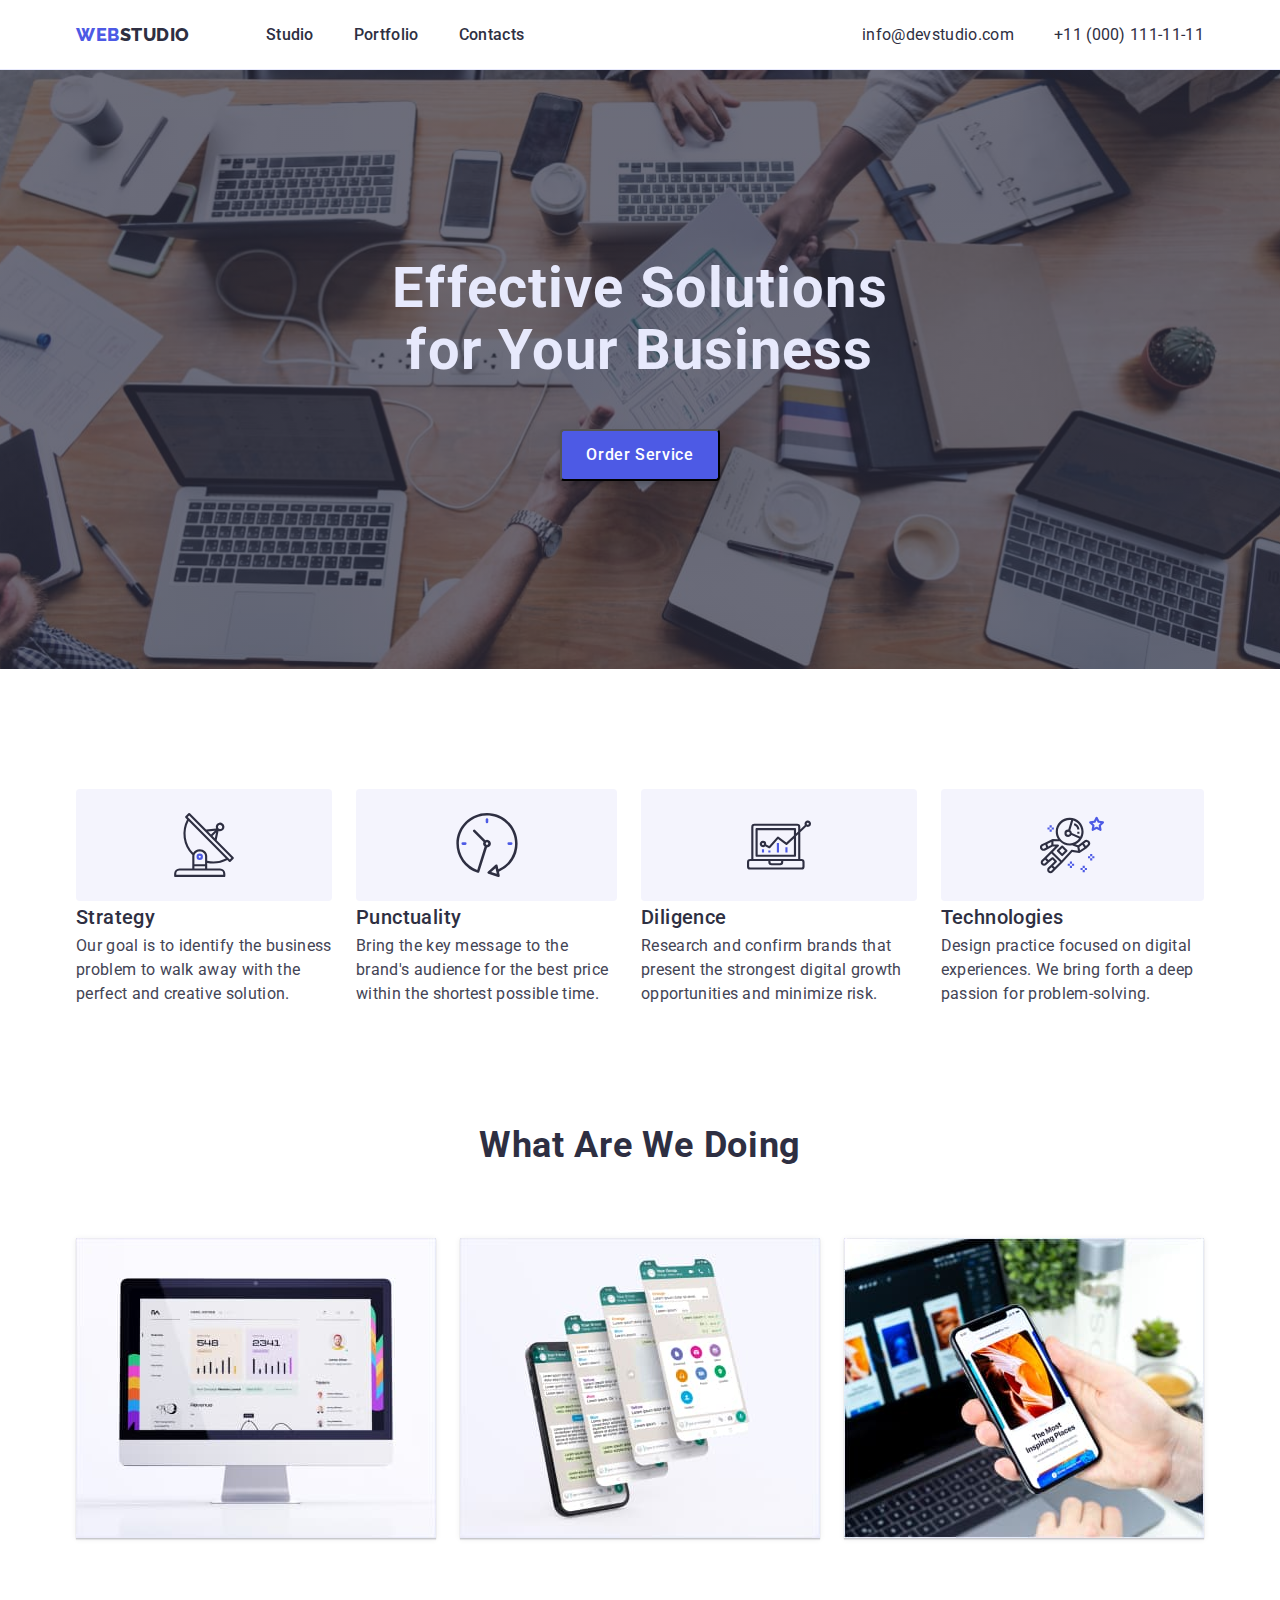
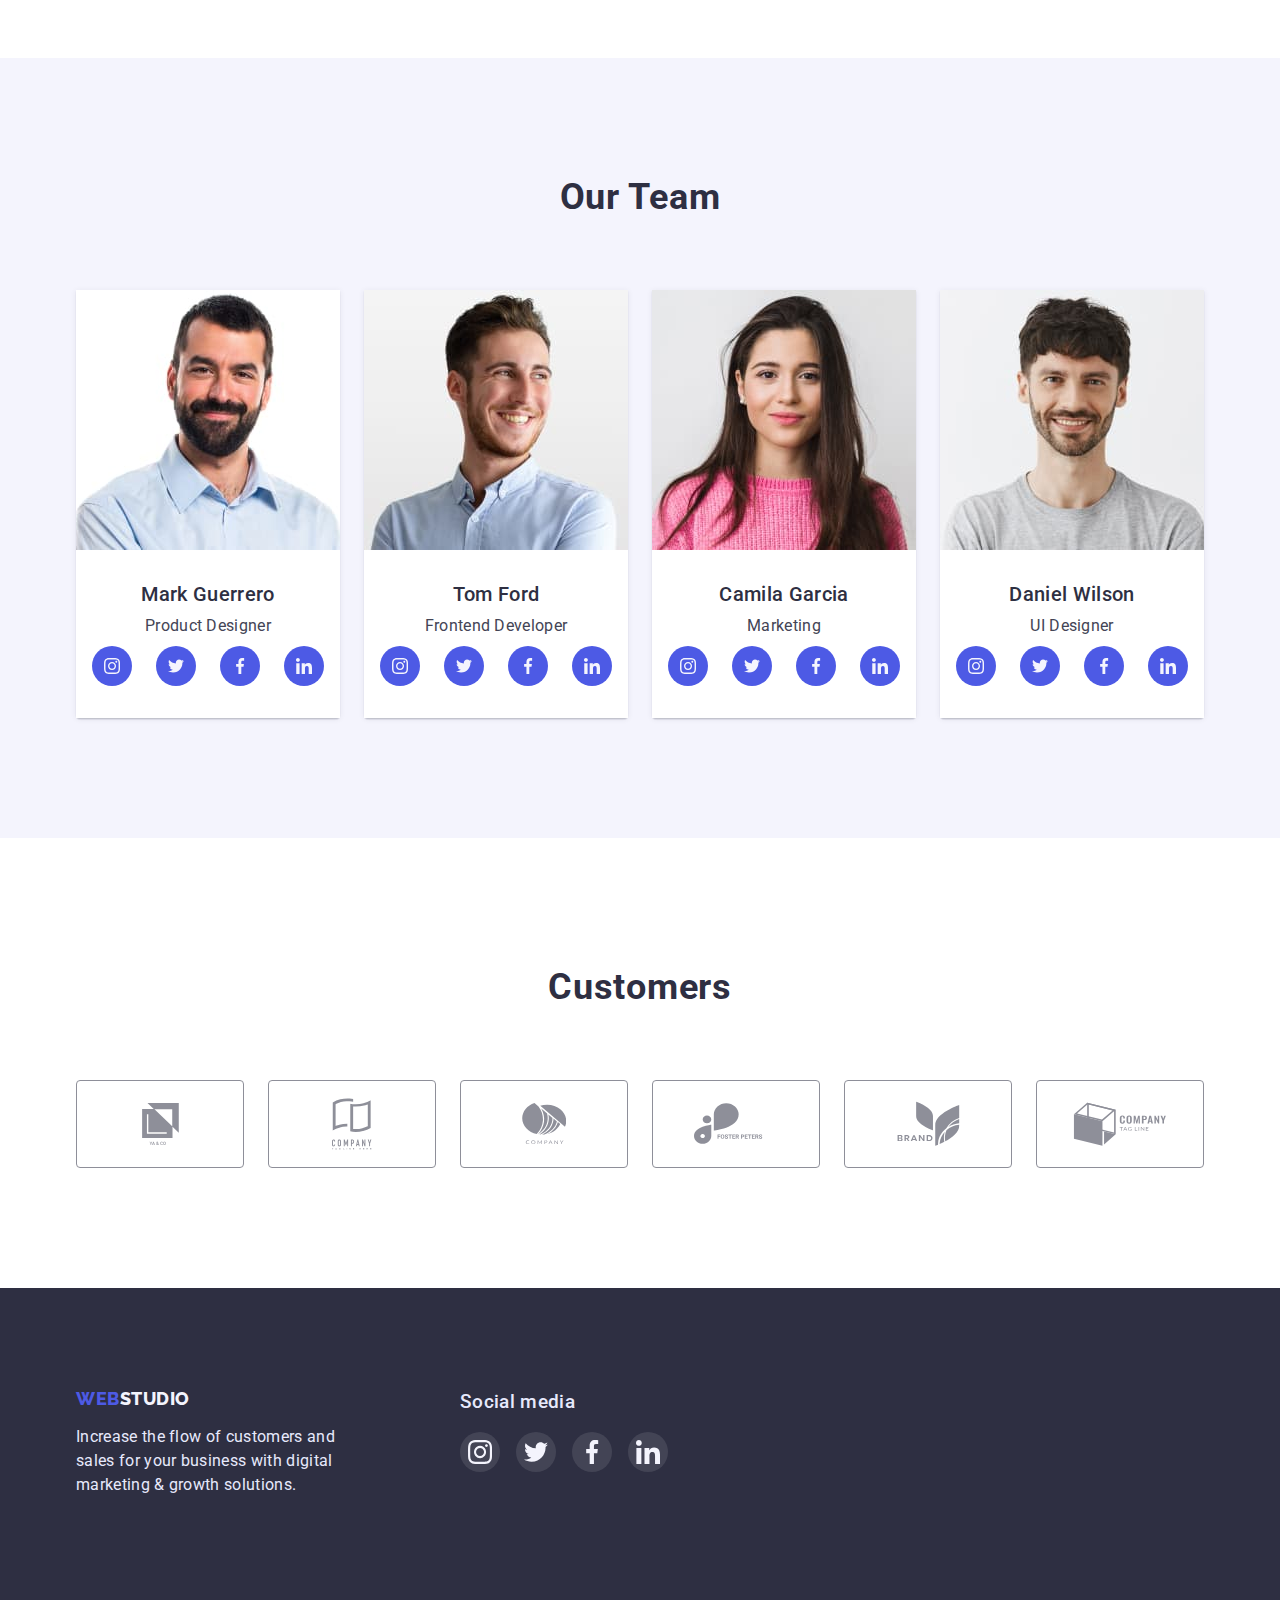
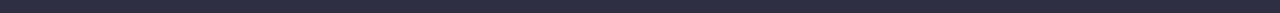
==== commit 3479c46f: "--" ====
--- a/index.html
+++ b/index.html
@@ -218,8 +218,7 @@
               </ul>
              </div>
             </li>
-
-             
+            
             <li class="icon-empl empl-item">
                <img
                  src="./images/employees/camila_garcia.jpg"
@@ -383,7 +382,7 @@
        </p>
      </div>
      <div>
-      <h3 class="footer-text">Social media</h3>
+      <h3 class="social-text footer-text">Social media</h3>
 
       <ul class="footer-social-list list">
         <li class="footer-sicial-item">
--- a/css/styles.css
+++ b/css/styles.css
@@ -272,12 +272,13 @@
     margin-bottom: 8px;
     line-height: 0.83;
     letter-spacing: 0.02em;
-    padding-top: 8px;
+    margin-top: 8px;
 }
 
 .about-name-text {
     color: var(--description-tel-mail-color);
     font-weight: 400;
+    margin-bottom: 0px;
 
 } 
 
@@ -400,7 +401,7 @@
 
 .customers-link {
 	color: #8e8f99;
-	border: 2px solid #8e8f99;
+	border: 1px solid #8e8f99;
 	border-radius: 4px;
 	width: 100%;
 	height: 100%;
@@ -416,18 +417,6 @@
 
 .customers-icon {
 	fill: currentColor;
-}
-
-.modal-btn {
-    background: #F4F4FD;
-    color: var(--color-link);
-    border: 1px solid #e7e9fc;
-    font-family: inherit;
-    font-weight: 500;
-    font-size: 16px;
-    line-height: 1.5;
-    letter-spacing: 0.04em;
-    padding: 12px 24px; 
 }
 
 /* ---  FOOTER SECTION  --- */
@@ -471,6 +460,11 @@
     color: var(--color-text); 
     margin-bottom: 16px; 
     max-width: 264px; 
+}
+
+.social-text {
+    font-family: inherit;
+    font-weight: 500;
 }
 
 .icon {  
@@ -535,6 +529,11 @@
     padding: 12px 24px;
 }
 
+.modal-btn:hover,
+.modal-btn:focus {
+    box-shadow: var(--brand-color);
+}
+
 .btn:hover,
 .btn:focus {   
     background-color: #404BBF;
@@ -586,3 +585,4 @@
 .portfolio-text-small {
     color: #434455; 
 }
+
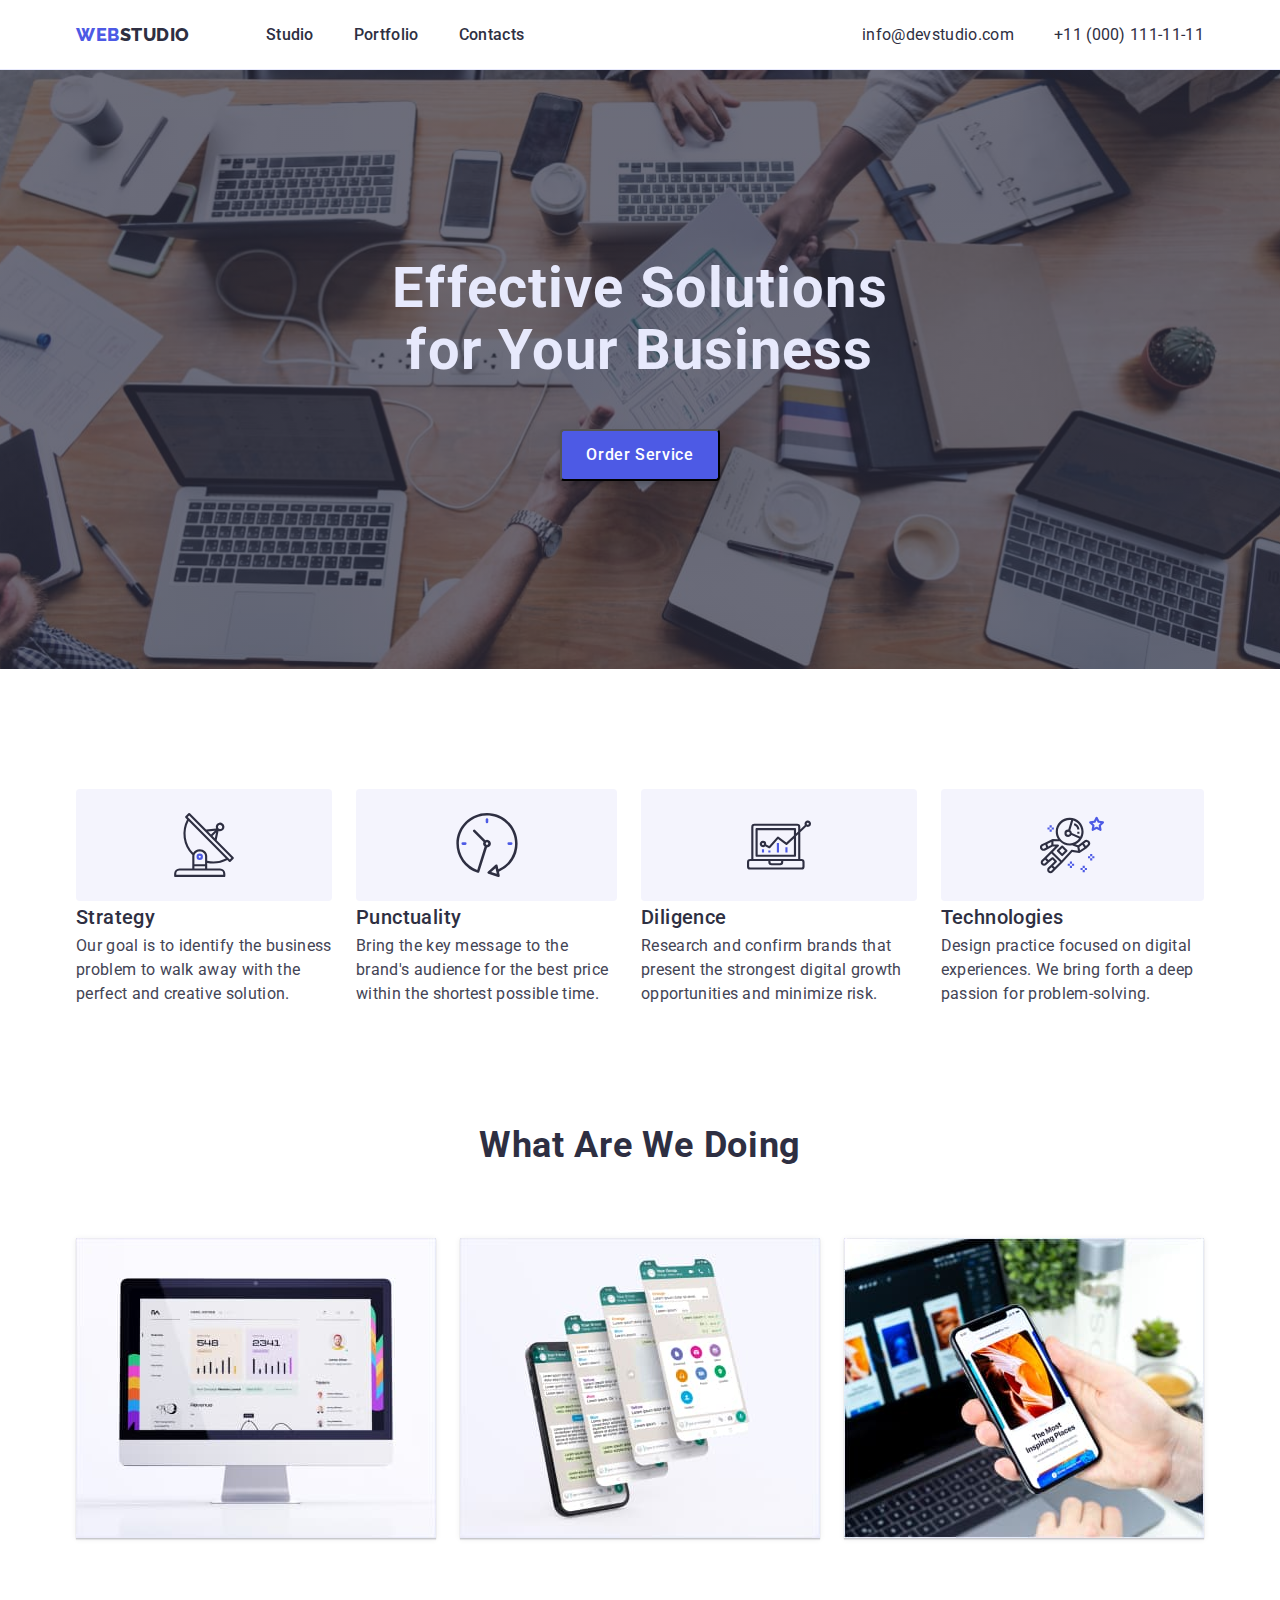
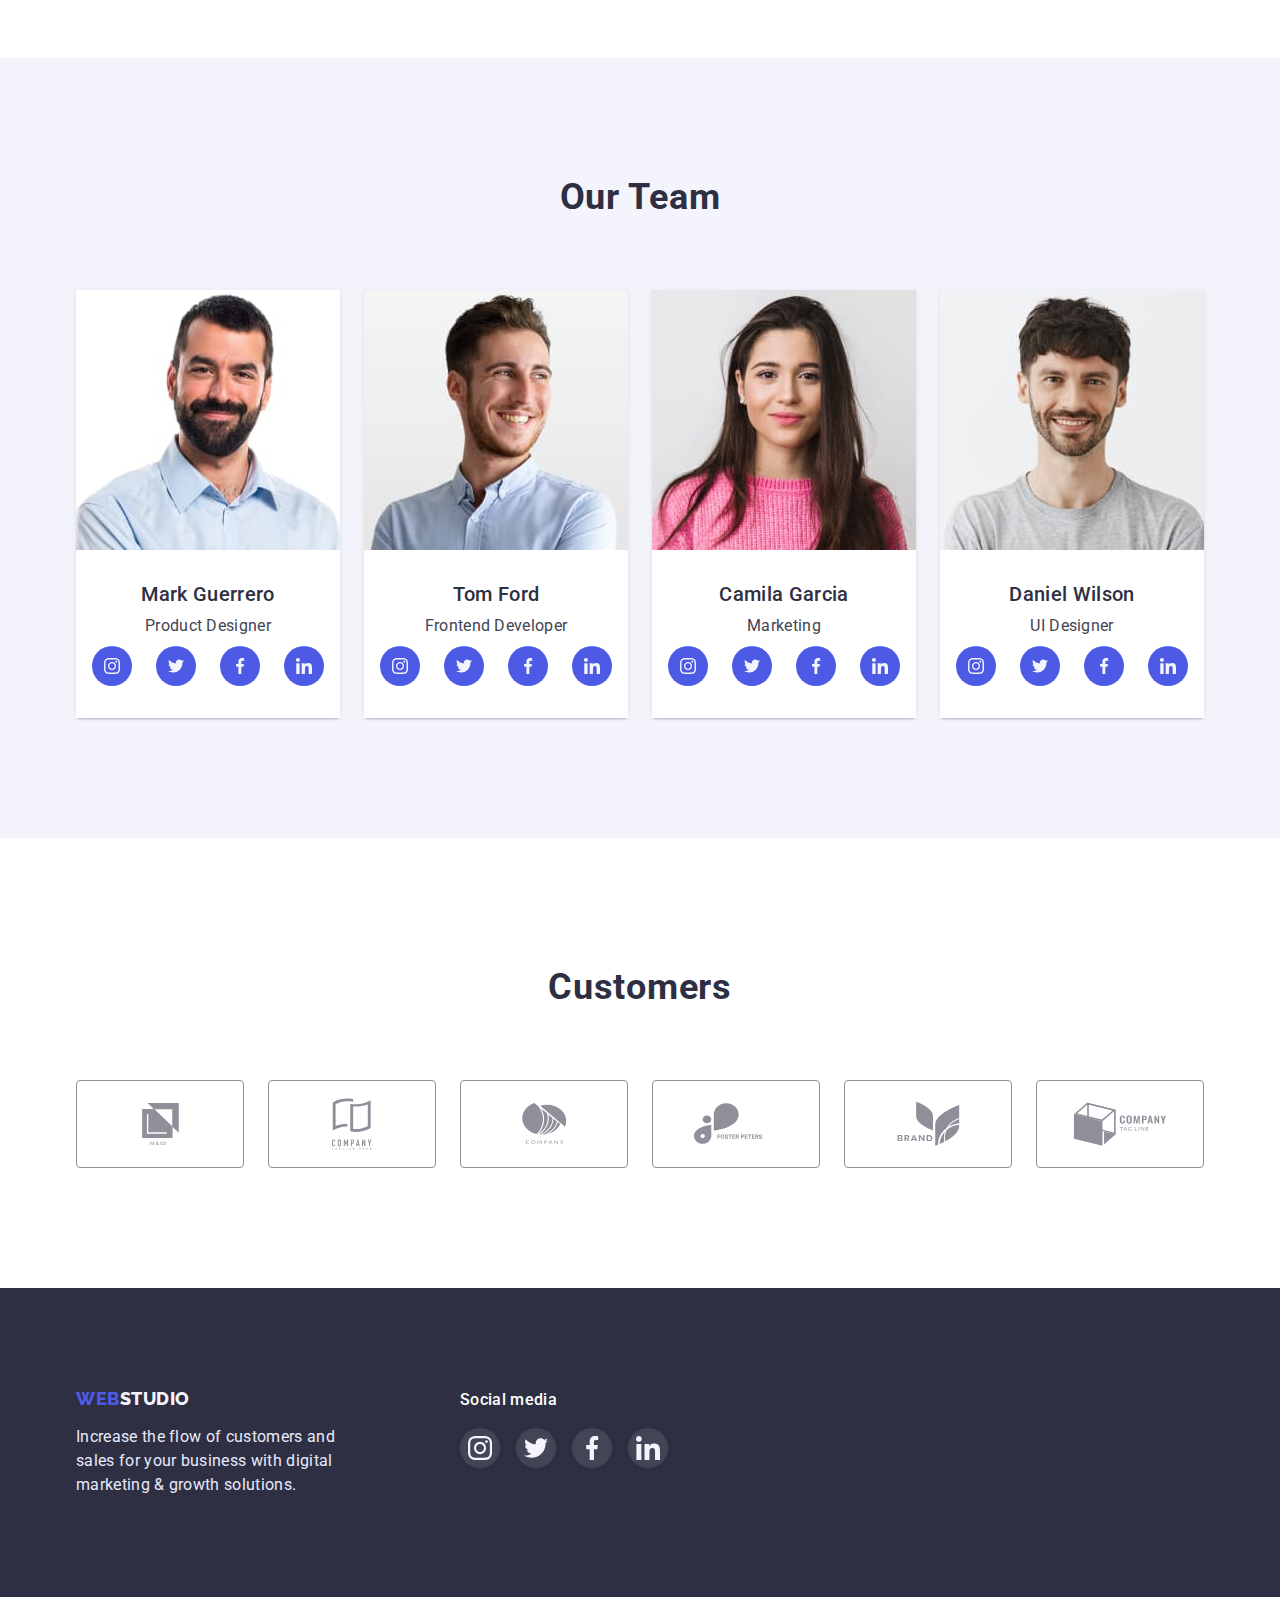
==== commit 1d94a6fb: "pisec" ====
--- a/index.html
+++ b/index.html
@@ -135,7 +135,7 @@
                  height="260">
                <div class="empl-content">
                    <h3 class="name-empl">Mark Guerrero</h3>
-                   <p class="about-name-text">Product Designer</p>
+                   <p class="empl-content-p about-name-text">Product Designer</p>
 
                    <ul class="team-icon-list list">
                      <li class="team-sicial-item">
@@ -181,7 +181,7 @@
                  height="260">
               <div class="empl-content">
                  <h3 class="name-empl">Tom Ford</h3>
-                 <p class="about-name-text">Frontend Developer</p>
+                 <p class="empl-content-p about-name-text">Frontend Developer</p>
 
                  <ul class="team-icon-list list">
                   <li class="team-sicial-item">
@@ -227,7 +227,7 @@
                  height="260">
               <div class="empl-content">
                  <h3 class="name-empl">Camila Garcia</h3>
-                 <p class="about-name-text">Marketing</p>
+                 <p class="empl-content-p about-name-text">Marketing</p>
 
                  <ul class="team-icon-list list">
                   <li class="team-sicial-item">
@@ -273,7 +273,7 @@
                  height="260">
               <div class="empl-content">
                  <h3 class="name-empl">Daniel Wilson</h3>
-                 <p class="about-name-text">UI Designer</p>
+                 <p class="empl-content-p about-name-text">UI Designer</p>
 
                  <ul class="team-icon-list list">
                   <li class="team-sicial-item">
--- a/css/styles.css
+++ b/css/styles.css
@@ -82,6 +82,10 @@
 
 .header {
     border-bottom: 1px solid var(--color-text);
+    box-shadow: var(--brand-color);
+}
+.header:hover {
+    box-shadow: var(--brand-color);
 }
 
 .header .container {
@@ -278,8 +282,6 @@
 .about-name-text {
     color: var(--description-tel-mail-color);
     font-weight: 400;
-    margin-bottom: 0px;
-
 } 
 
 /* ---  WORKING  --- */
@@ -327,6 +329,10 @@
     background-color: var(--bg-btn-foot-color);
 }
 
+.empl-content-p {
+    margin-bottom: 8px;
+}
+
 .name-empl {
     font-weight: 500;
     font-size: 20px;
@@ -344,7 +350,6 @@
 	display: flex;
 	justify-content: center;
 	gap: 24px;
-    margin-top: 8px;
 }
 
 .team-sicial-item {
@@ -458,13 +463,17 @@
 
 .footer-text { 
     color: var(--color-text); 
-    margin-bottom: 16px; 
     max-width: 264px; 
 }
 
 .social-text {
     font-family: inherit;
     font-weight: 500;
+    margin-bottom: 16px;
+    font-size: 16px;
+    line-height: 24px;
+    letter-spacing: 0.02em;
+    color: #FFFFFF;
 }
 
 .icon {  
@@ -532,14 +541,19 @@
 .modal-btn:hover,
 .modal-btn:focus {
     box-shadow: var(--brand-color);
+    background: var(--color-link);
+    color: var(--color-text);
+    border-color: var(--color-link);
 }
 
 .btn:hover,
 .btn:focus {   
-    background-color: #404BBF;
+    background-color: var(--ocean);
     box-shadow: 0px 3px 1px rgba(0, 0, 0, 0.1), 
         0px 2px 1px rgba(0, 0, 0, 0.08),
         0px 2px 2px rgba(0, 0, 0, 0.12);
+        color: var(--color-text);
+        border-color: var(--color-link);
 }
 
 /* ---  IMG SECTION  --- */
@@ -561,16 +575,20 @@
     border-top: none;
 }
 
-.img-list:hover {
+/* .img-list:hover {
     box-shadow: 0px 1px 6px rgba(46, 47, 66, 0.08),
         0px 1px 1px rgba(46, 47, 66, 0.16), 
         0px 2px 1px rgba(46, 47, 66, 0.08);
-}
-
-.modal-btn:hover {
-    background: var(--color-link);
-    color: var(--color-text);
-    border-color: var(--color-link);
+} */
+
+.img-sect-link {
+    display: block;
+}
+
+.img-sect-link:is(:hover,:focus){
+    box-shadow: 0px 1px 6px rgba(46, 47, 66, 0.08),
+        0px 1px 1px rgba(46, 47, 66, 0.16), 
+        0px 2px 1px rgba(46, 47, 66, 0.08);
 }
 
 .portfolio-text-large {
